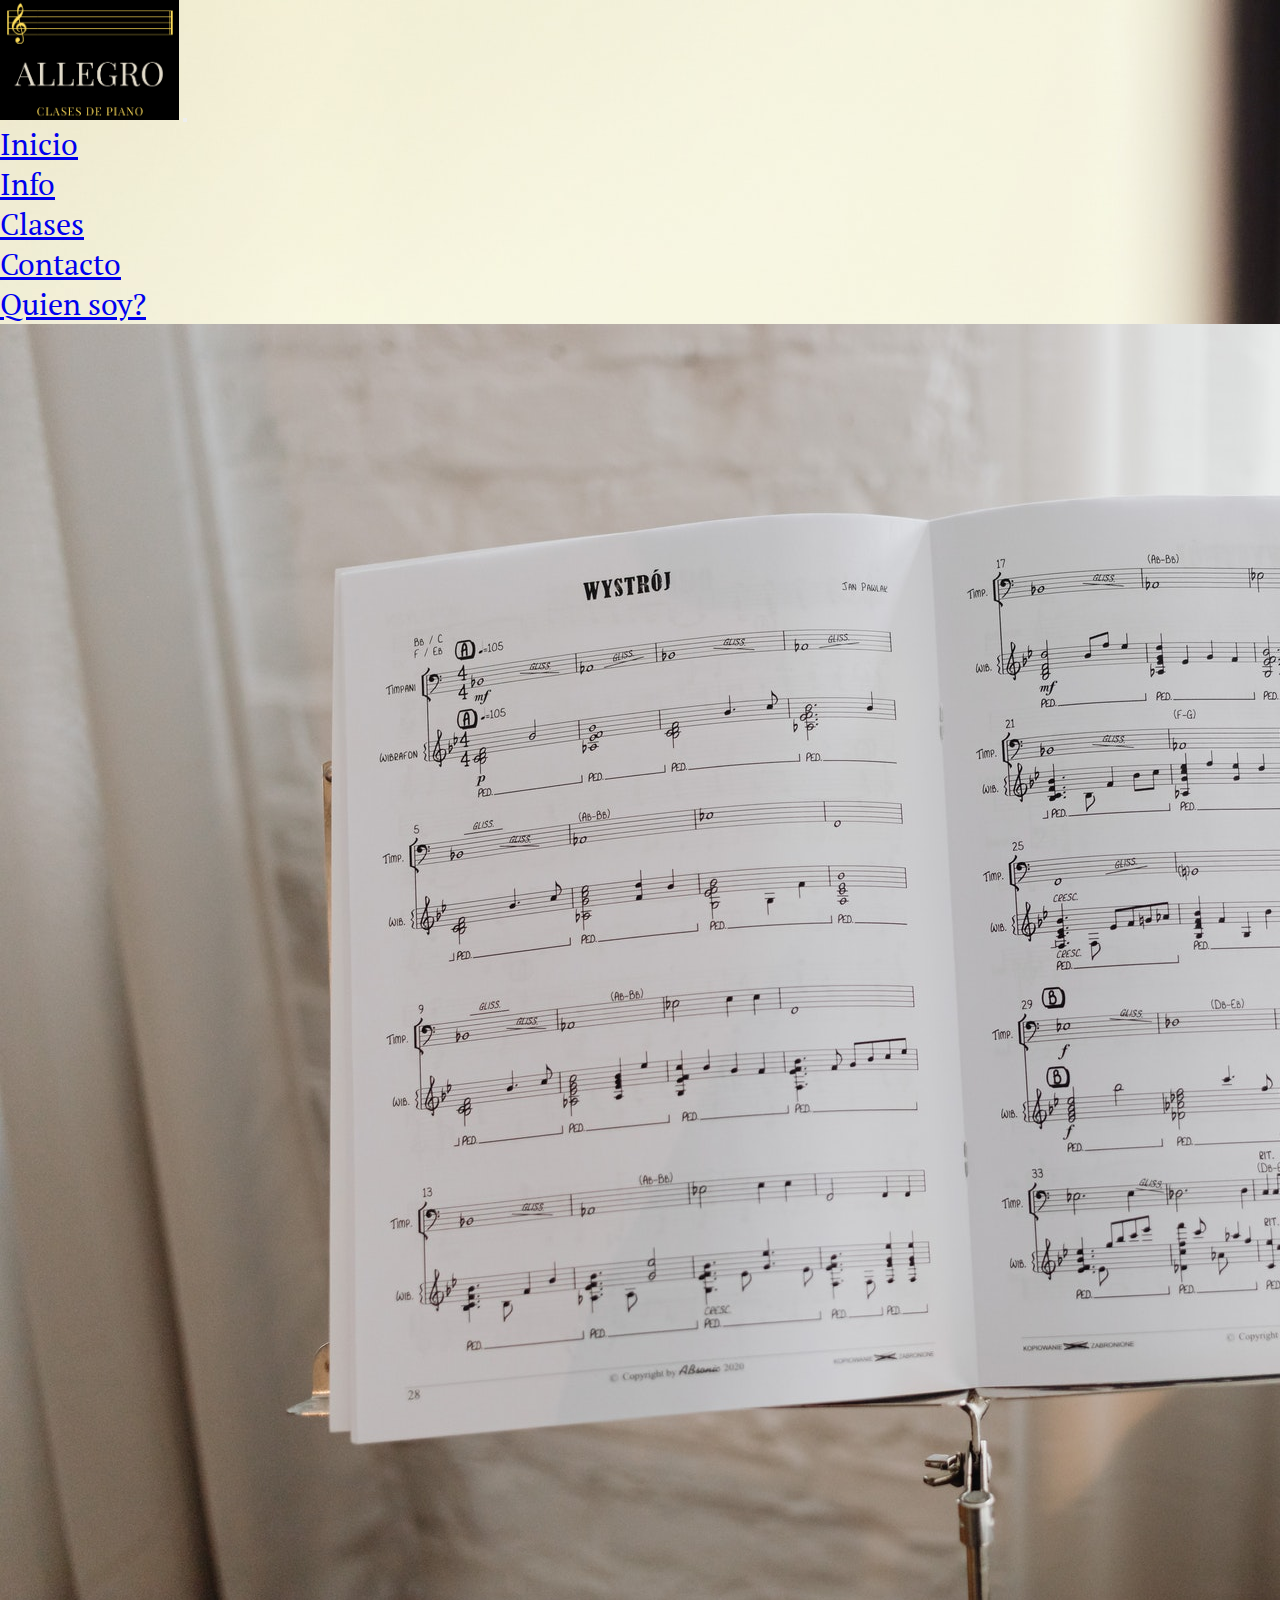
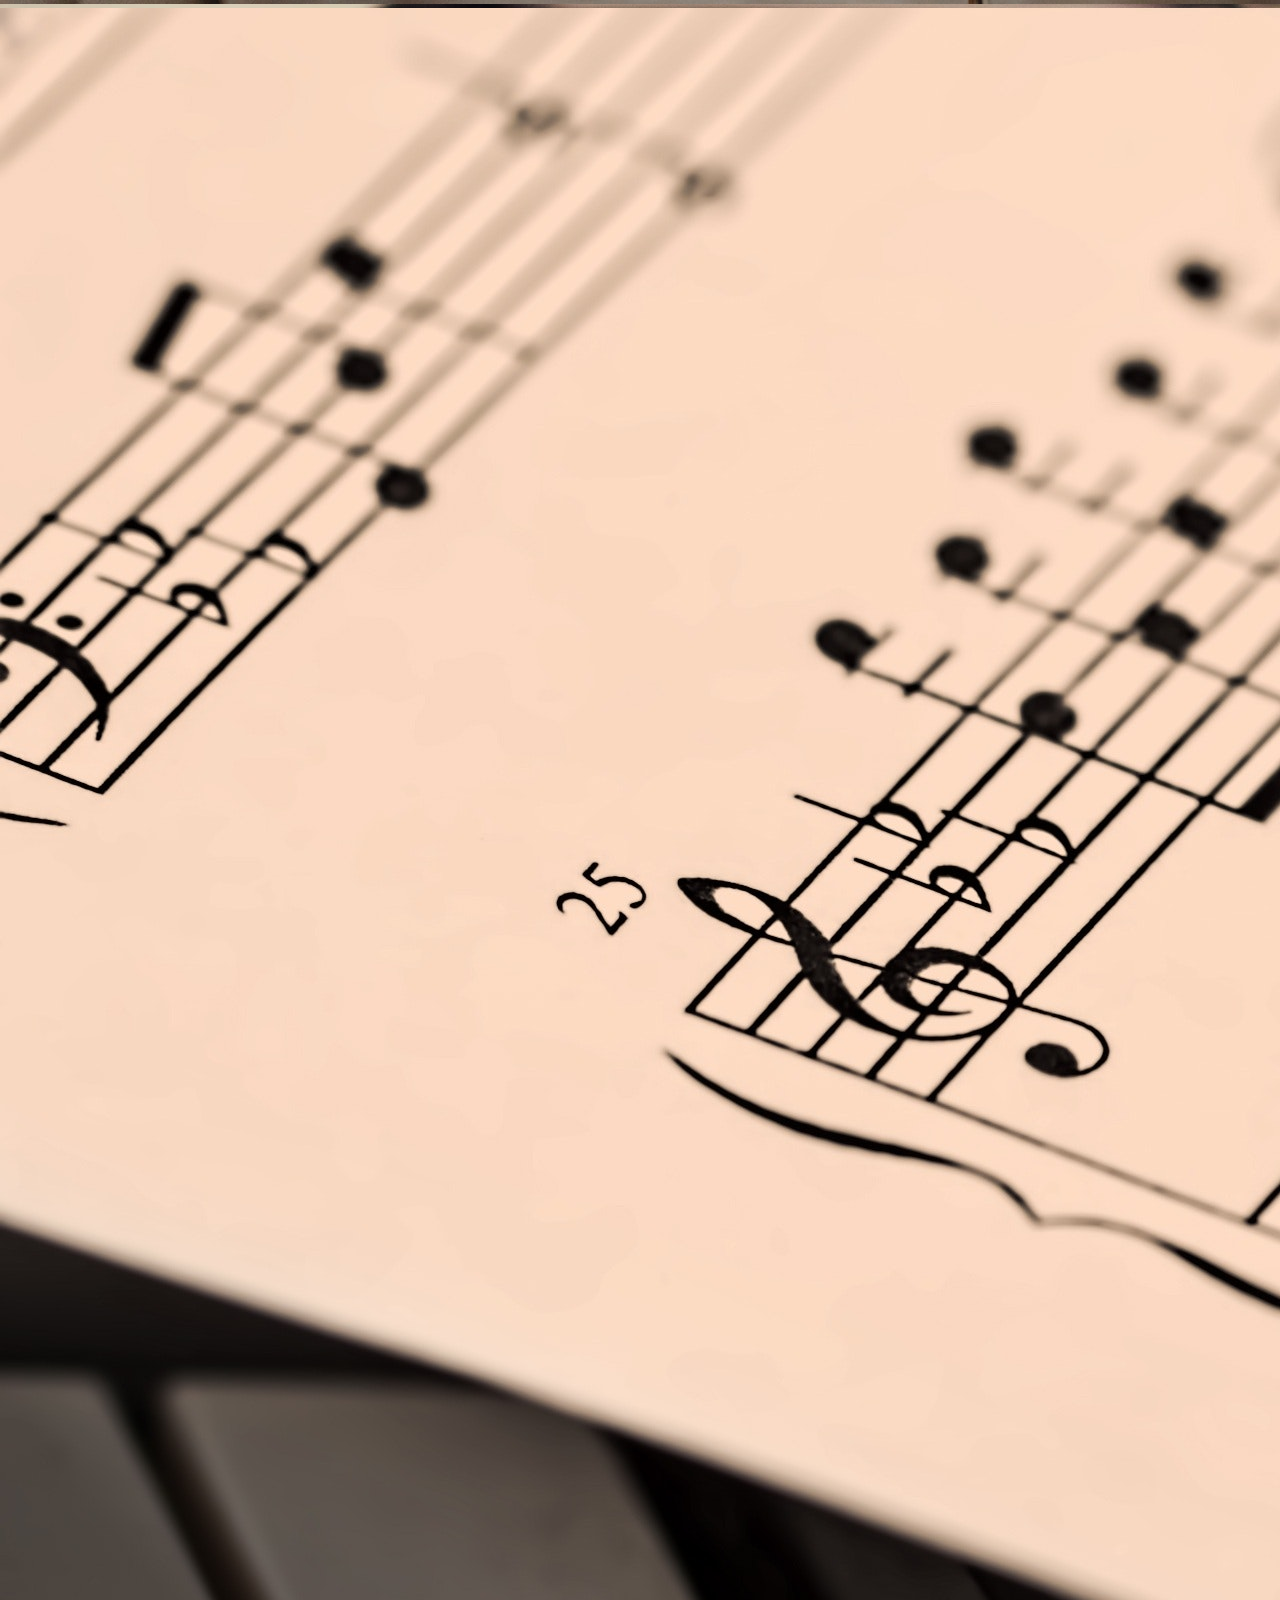
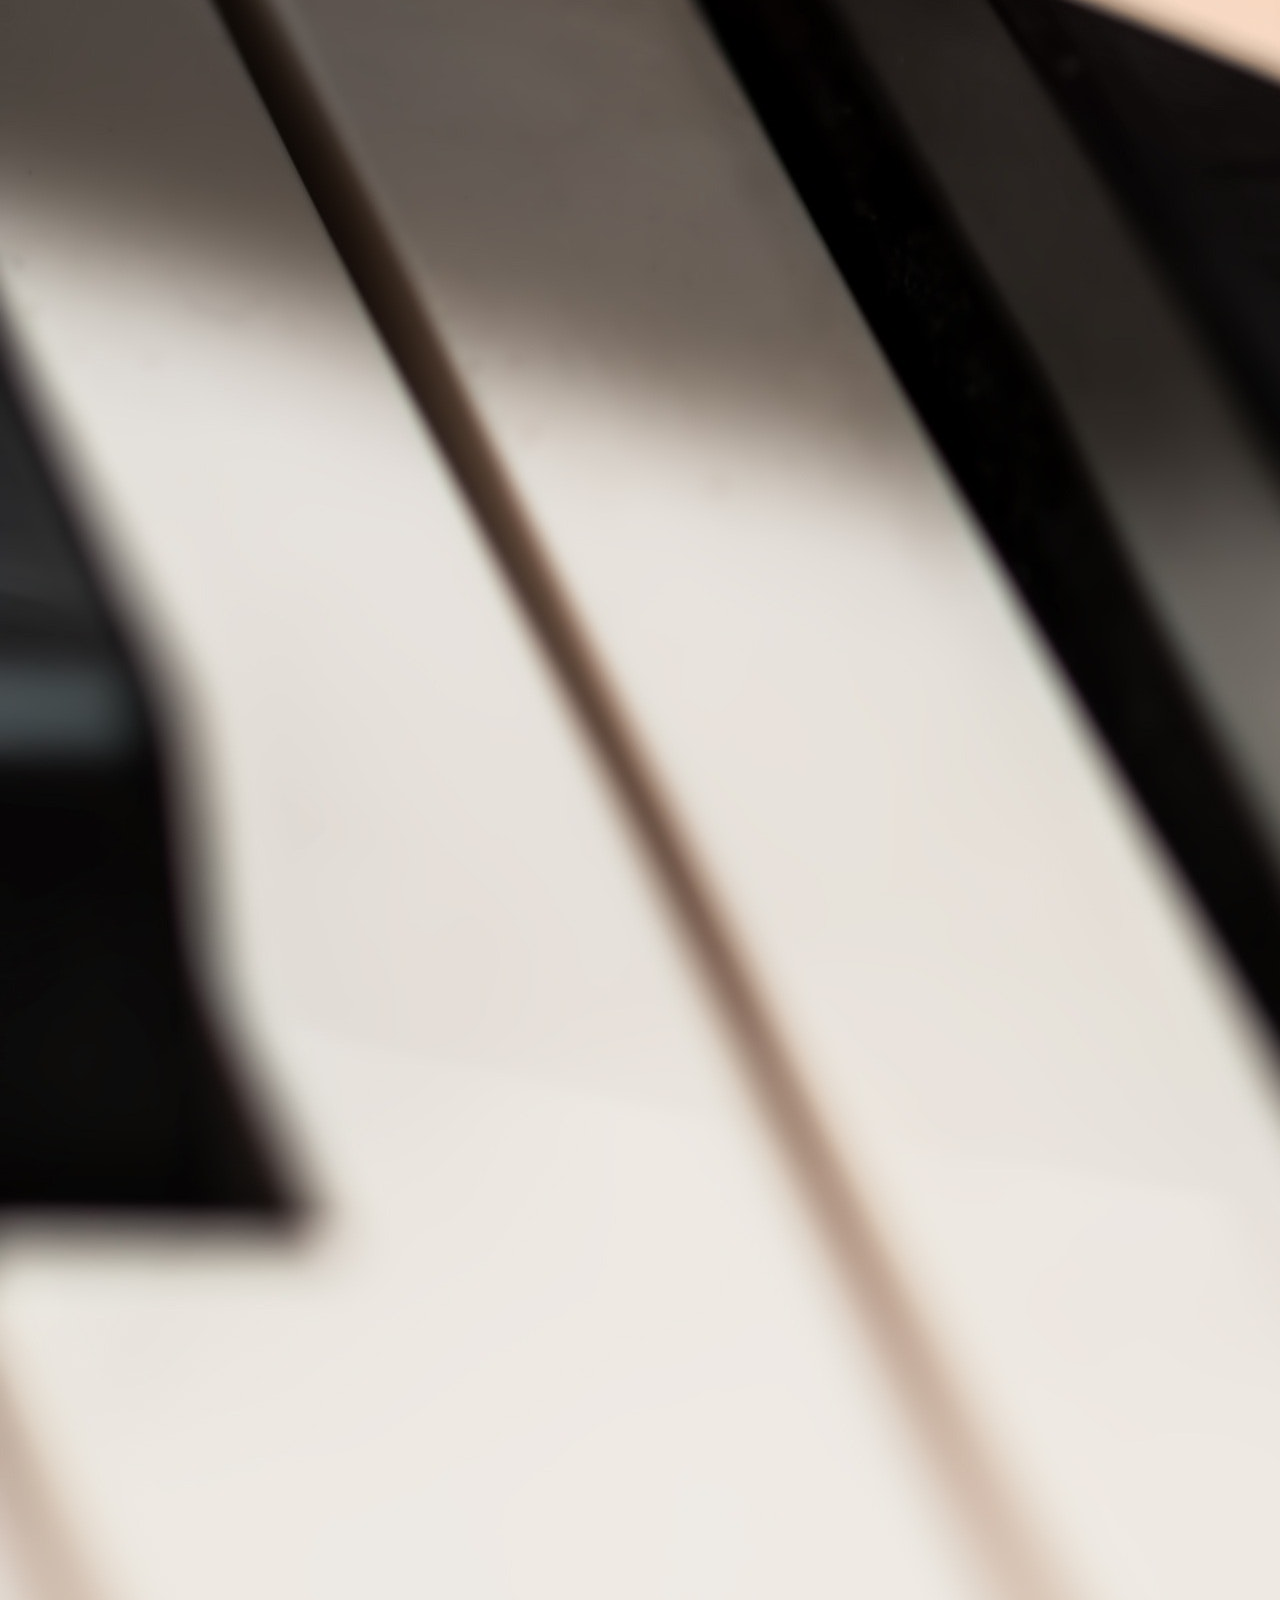
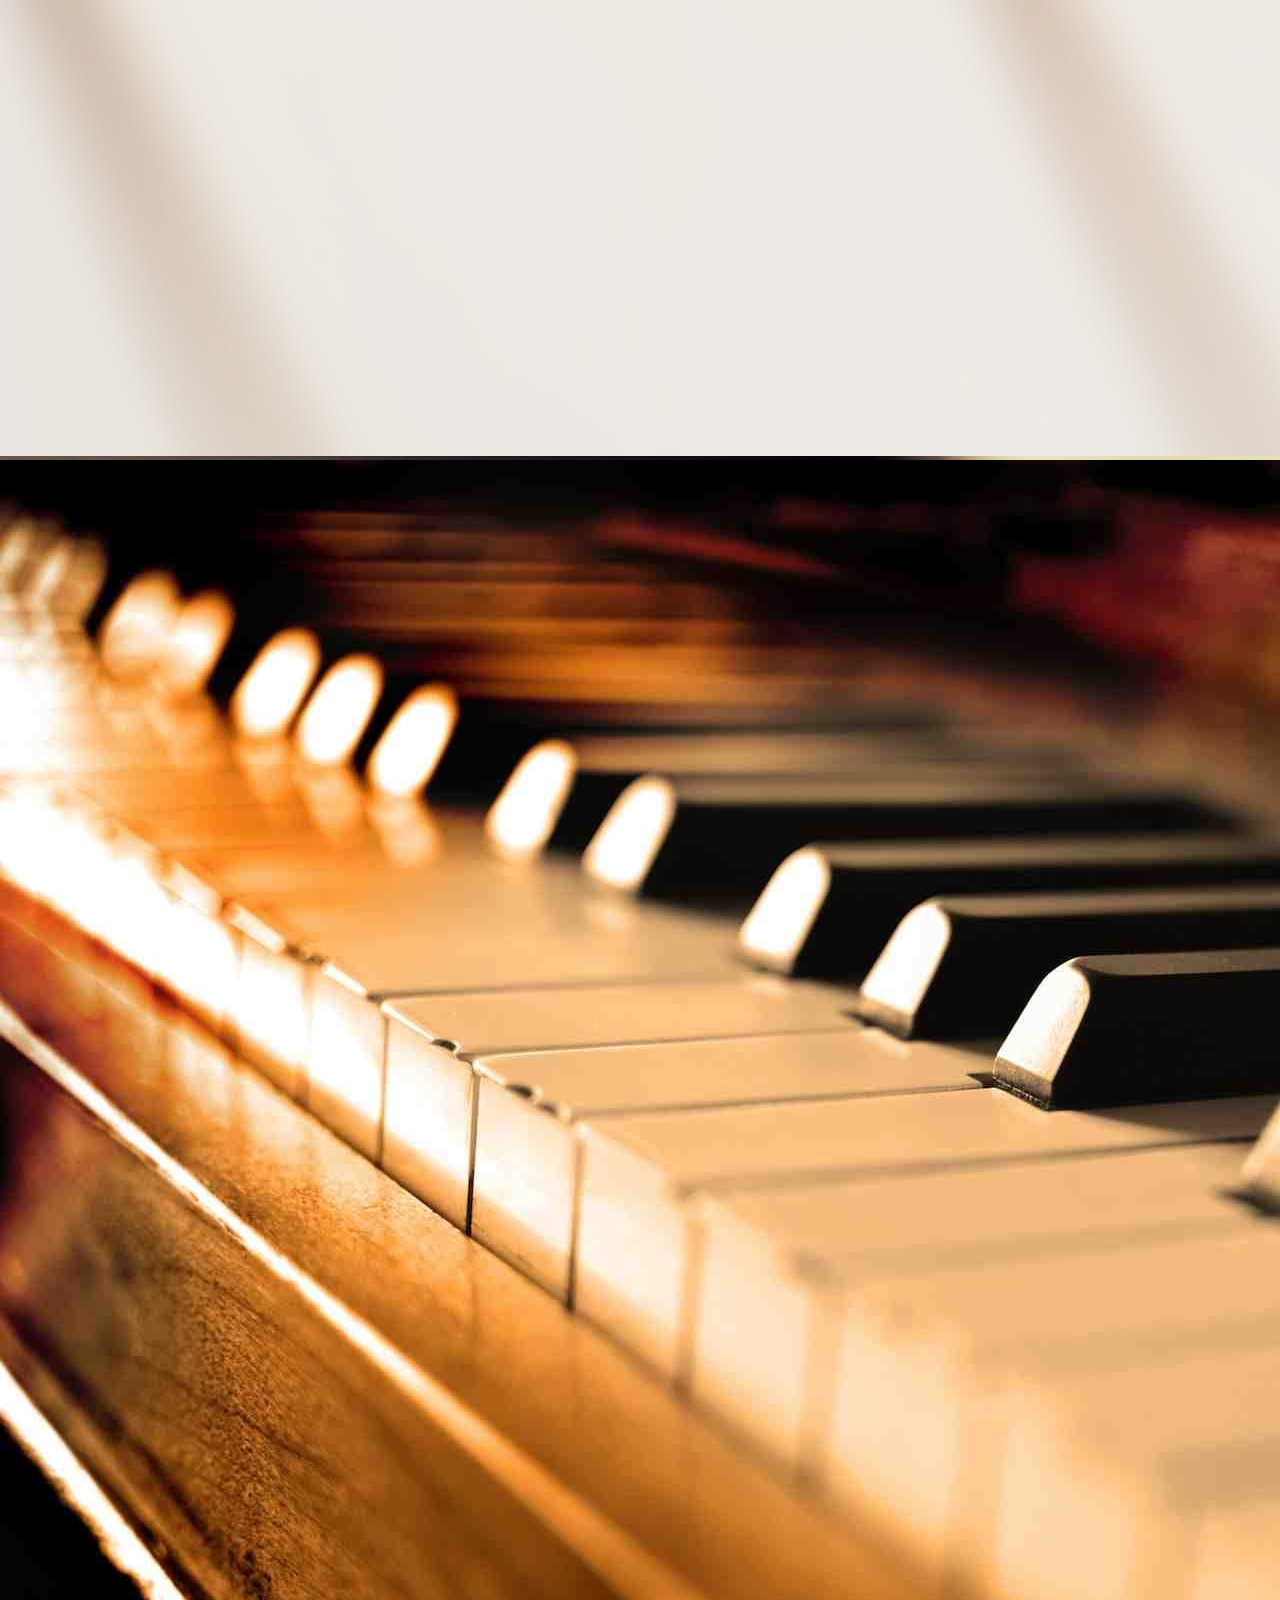
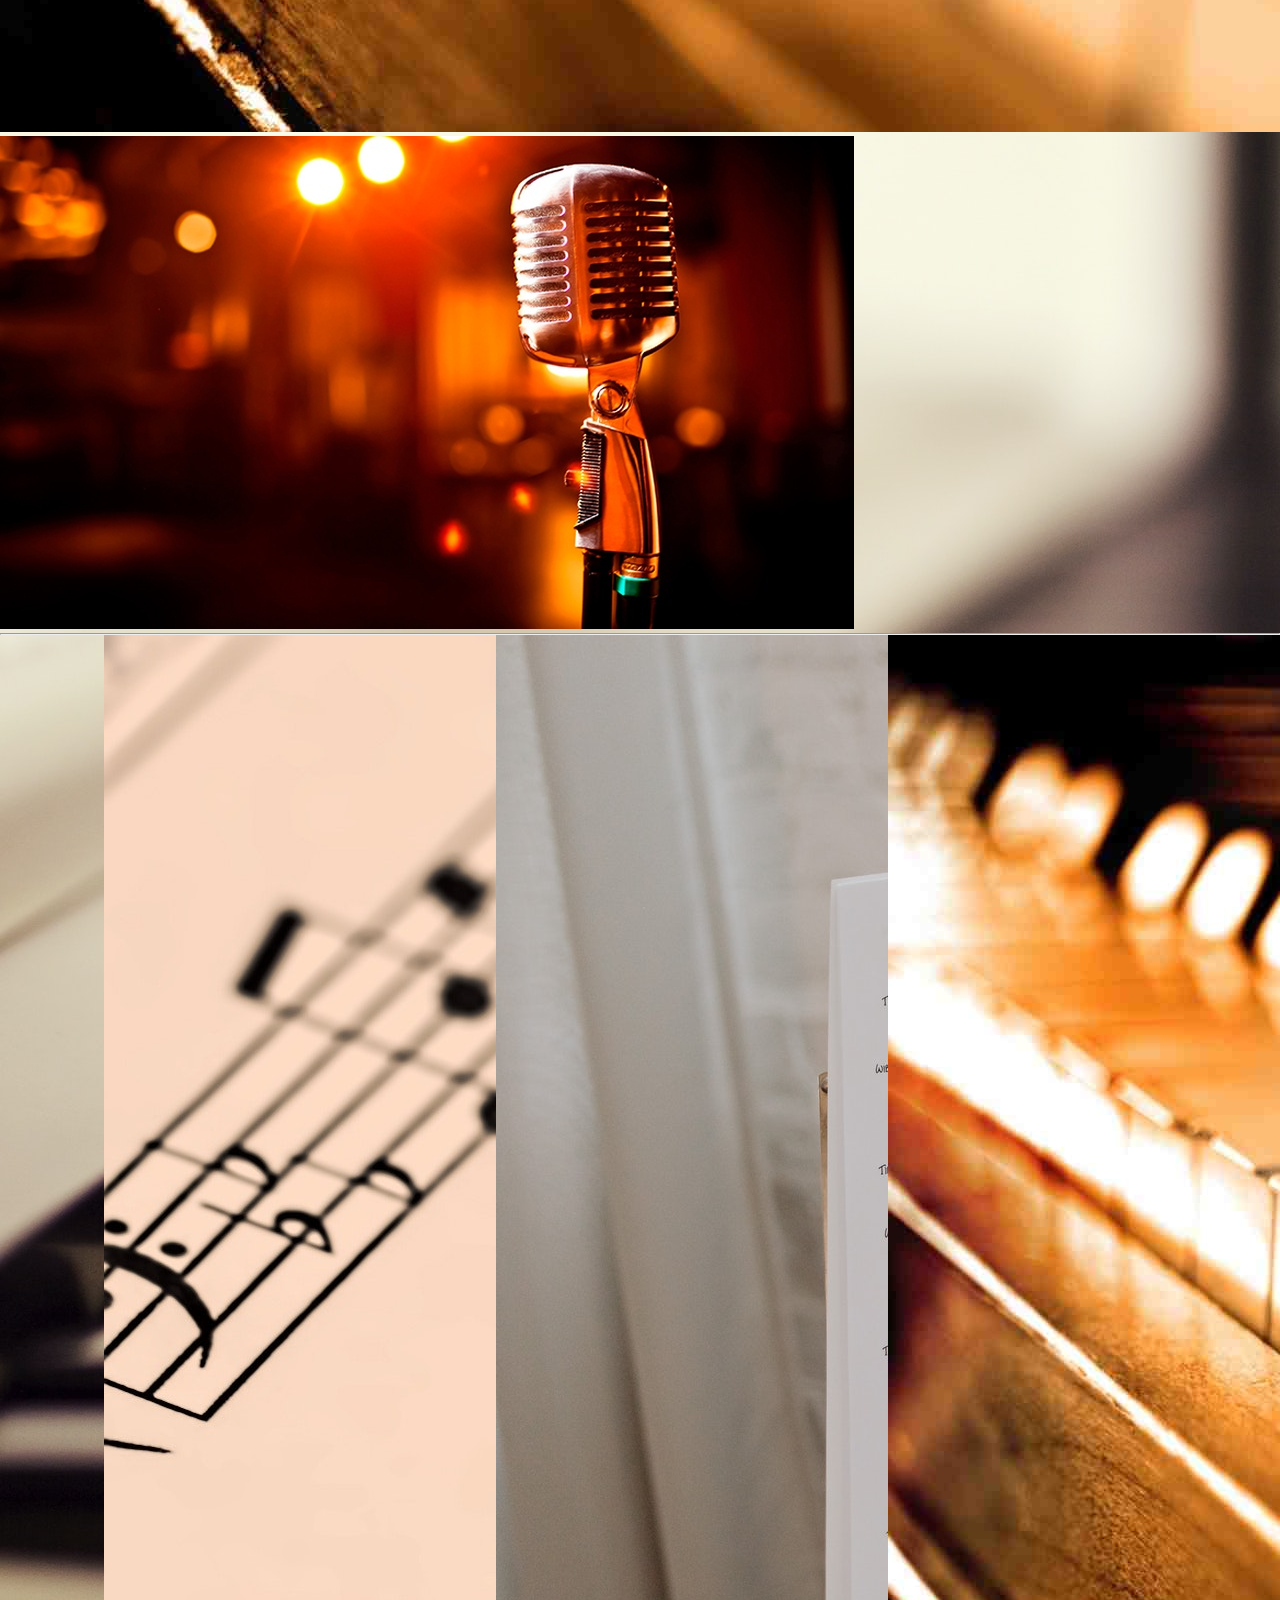
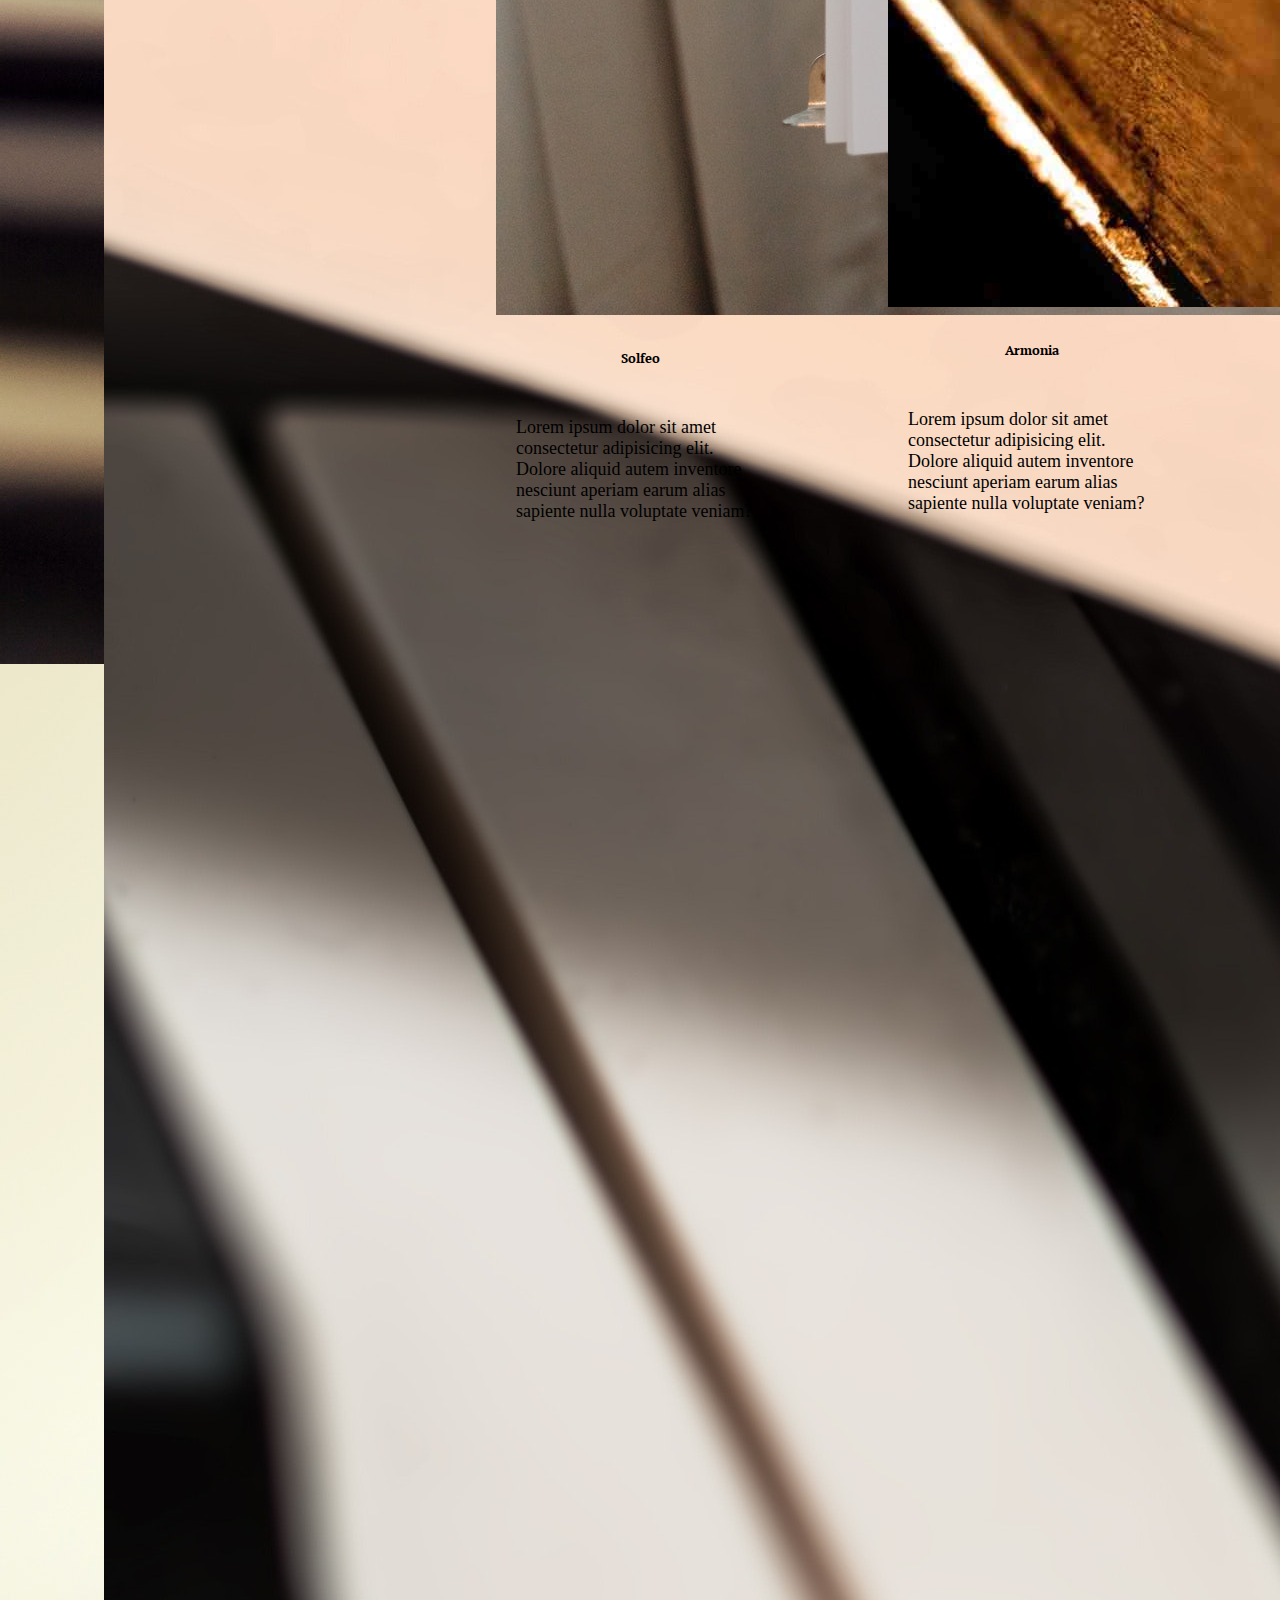
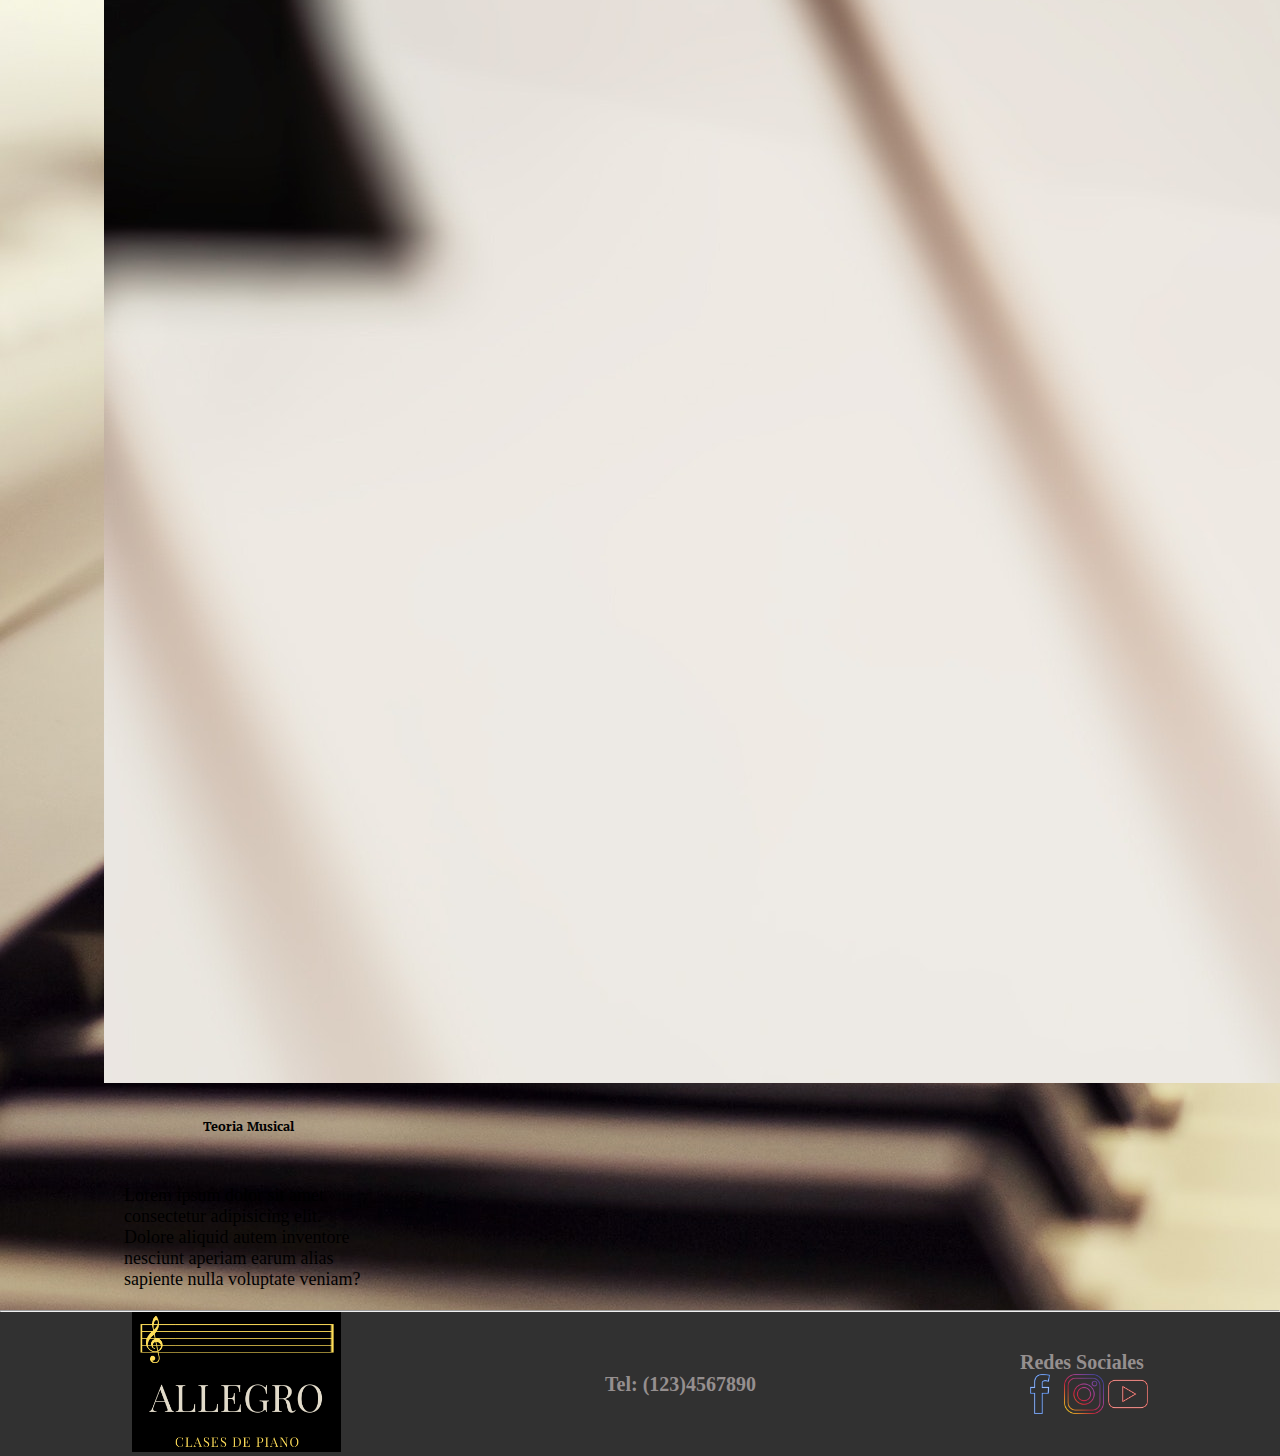
==== index.html @ 0a34e82d "2da entrega del proyecto" ====
<!DOCTYPE html>
<html lang="es">
<head>
    <meta charset="UTF-8">
    <meta http-equiv="X-UA-Compatible" content="IE=edge">
    <meta name="viewport" content="width=device-width, initial-scale=1.0">
    <title>ALLEGRO Clases de Piano</title>
    <link rel="shortcut icon" href="imagenes/piano.ico" type="image/x-icon">
    <link href="https://cdn.jsdelivr.net/npm/bootstrap@5.1.3/dist/css/bootstrap.min.css" rel="stylesheet" integrity="sha384-1BmE4kWBq78iYhFldvKuhfTAU6auU8tT94WrHftjDbrCEXSU1oBoqyl2QvZ6jIW3" crossorigin="anonymous">
    <link rel="stylesheet" href="css/style.css">
</head>
<body>
    <header>
        <nav class="navbar navbar-expand-lg navbar-dark bg-dark">
            <div class="container-fluid">
              <a class="navbar-brand" href="#"><img src="imagenes/allegro.png" height="120px" alt=""></a>
              <button class="navbar-toggler" type="button" data-bs-toggle="collapse" data-bs-target="#navbarSupportedContent" aria-controls="navbarSupportedContent" aria-expanded="false" aria-label="Toggle navigation">
                <span class="navbar-toggler-icon"></span>
              </button>
              <div class="collapse navbar-collapse" id="navbarSupportedContent">
                <ul class="navbar-nav me-auto mb-2 mb-lg-0">
                  <li class="nav-item">
                    <a class="nav-link" href="#">Inicio</a>
                  </li>
                  <li class="nav-item">
                    <a class="nav-link" href="paginas/info.html">Info</a>
                  </li>
                  <li class="nav-item">
                    <a class="nav-link" href="paginas/clases.html">Clases</a>
                  </li>
                  <li class="nav-item">
                    <a class="nav-link" href="paginas/contacto.html" >Contacto</a>
                  </li>
                  <li class="nav-item">
                    <a class="nav-link" href="paginas/quiensoy.html">Quien soy?</a>
                  </li>
                </ul>
              </div>
            </div>
          </nav>
    </header>
    <section>
        <div id="carouselExampleSlidesOnly" class="carousel slide" data-bs-ride="carousel">
            <div class="carousel-inner">
              <div class="carousel-item active">
                <img src="imagenes/solfeo (2).jpg" class="d-block w-100" title="solfeo" alt="solfeo">
              </div>
              <div class="carousel-item">
                <img src="imagenes/armonia.jpg" class="d-block w-100" title="armonia" alt="armonia">
              </div>
              <div class="carousel-item">
                <img src="imagenes/piano.jpg" class="d-block w-100" title="piano" alt="piano">
              </div>
              <div class="carousel-item">
                <img src="imagenes/canto.jpg" class="d-block w-100" title="canto" alt="canto">
              </div>
            </div>
          </div>
    </section>
    <hr>
    <section class="flex">
      <div class="card" style="width: 18rem;">
        <img src="imagenes/armonia.jpg" class="card-img-top" alt="...">
        <div class="card-body">
          <h5 class="card-title">Teoria Musical</h5>
          <p class="card-text">Lorem ipsum dolor sit amet consectetur adipisicing elit. Dolore aliquid autem inventore nesciunt aperiam earum alias sapiente nulla voluptate veniam?</p>
        </div>
      </div> 
      <div class="card" style="width: 18rem;">
        <img src="imagenes/solfeo (2).jpg" class="card-img-top" alt="...">
        <div class="card-body">
          <h5 class="card-title">Solfeo</h5>
          <p class="card-text">Lorem ipsum dolor sit amet consectetur adipisicing elit. Dolore aliquid autem inventore nesciunt aperiam earum alias sapiente nulla voluptate veniam?</p>
        </div>
      </div>
      <div class="card" style="width: 18rem;">
        <img src="imagenes/piano.jpg" class="card-img-top" alt="...">
        <div class="card-body">
          <h5 class="card-title">Armonia</h5>
          <p class="card-text">Lorem ipsum dolor sit amet consectetur adipisicing elit. Dolore aliquid autem inventore nesciunt aperiam earum alias sapiente nulla voluptate veniam?</p>
        </div>
      </div>
    </section>
    <hr>
    <footer>
      <div class="pie">
        <div class="logopie">
          <img src="imagenes/allegro.png" height="140px" alt="">
        </div>
        <div class="tel">
          <h2>Tel: (123)4567890</h2>
        </div>
        <div class="redes">
          <h2>Redes Sociales</h2>
          <a href="https://www.facebook.com/" target="_blank"><img src="imagenes/facebook.png" height="40px" alt=""></a>
          <a href="https://www.instagram.com/" target="_blank"><img src="imagenes/instagram.png" height="40px" alt=""></a>
          <a href="https://www.youtube.com/" target="_blank"><img src="imagenes/youtube.png" height="40px" alt=""></a>
        </div>
      </div>
      </footer>
     <script src="https://cdn.jsdelivr.net/npm/bootstrap@5.1.3/dist/js/bootstrap.bundle.min.js" integrity="sha384-ka7Sk0Gln4gmtz2MlQnikT1wXgYsOg+OMhuP+IlRH9sENBO0LRn5q+8nbTov4+1p" crossorigin="anonymous"></script>
  </body>
</html>
---- css/style.css ----
@import url('https://fonts.googleapis.com/css2?family=PT+Serif&display=swap');
*{
    margin: 0;
    padding: 0;
    box-sizing: border-box;
}
body{
    background-color: antiquewhite;
    background-image: url(../imagenes/fondo.jpg);
}
.nav-link{
    font-family:'PT Serif', serif;
    font-size: 30px;
    
} 
.carousel-item{
    height: 100%;
    transition: all 1s;
}

.navbar-collapse{
    flex-grow: 0;
    padding-right: 35px;

}
.flex{
    display: flex;
    justify-content: space-evenly;
    
}
h1{
    font-family: 'PT Serif', serif;
    padding: 30px 30px;
    text-align: center;
    text-decoration: underline;
}
p{
    padding: 20px 20px;
    font-size: large;
    
}
.clases{
    padding: 50px;
}
.card-title{
    font-family:'PT Serif', serif ;
    padding: 30px;
    display: flex;
    justify-content: center;
}
.card-group{
    padding: 50px;
}
form{
    border: 1px solid rgb(44, 43, 43);
    width: 450px;
    margin: auto;
    background-color: rgba(0, 0, 0, 0.4);
    padding: 10px 20px;
    box-sizing: border-box;
    border-radius: 8px;
    margin-bottom: 40px;

}
input{
    width: 100%;
    margin-bottom: 20px;
    padding: 7px;
    box-sizing: border-box;
    font-size: 18px;
}
textarea{
    margin-bottom: 20px;
    box-sizing: border-box;
    min-height: 100px;
    max-height: 200px;
}
#boton{
    background-color: rgb(32, 32, 32);
    color: gray;
    padding: 15px;
    font-size: 25px;
    font-family: 'PT Serif', serif ;
}
footer{
    background-color: rgb(49, 49, 49);
}
h2{
    color: rgb(149, 143, 143);
    font-size: 20px;
}
.pie{
    display: flex;
    flex-direction: row;
    justify-content: center;
    justify-content: space-around;
    align-items: center;

}
.tel{
   
.logopie{
    
.redes{


}
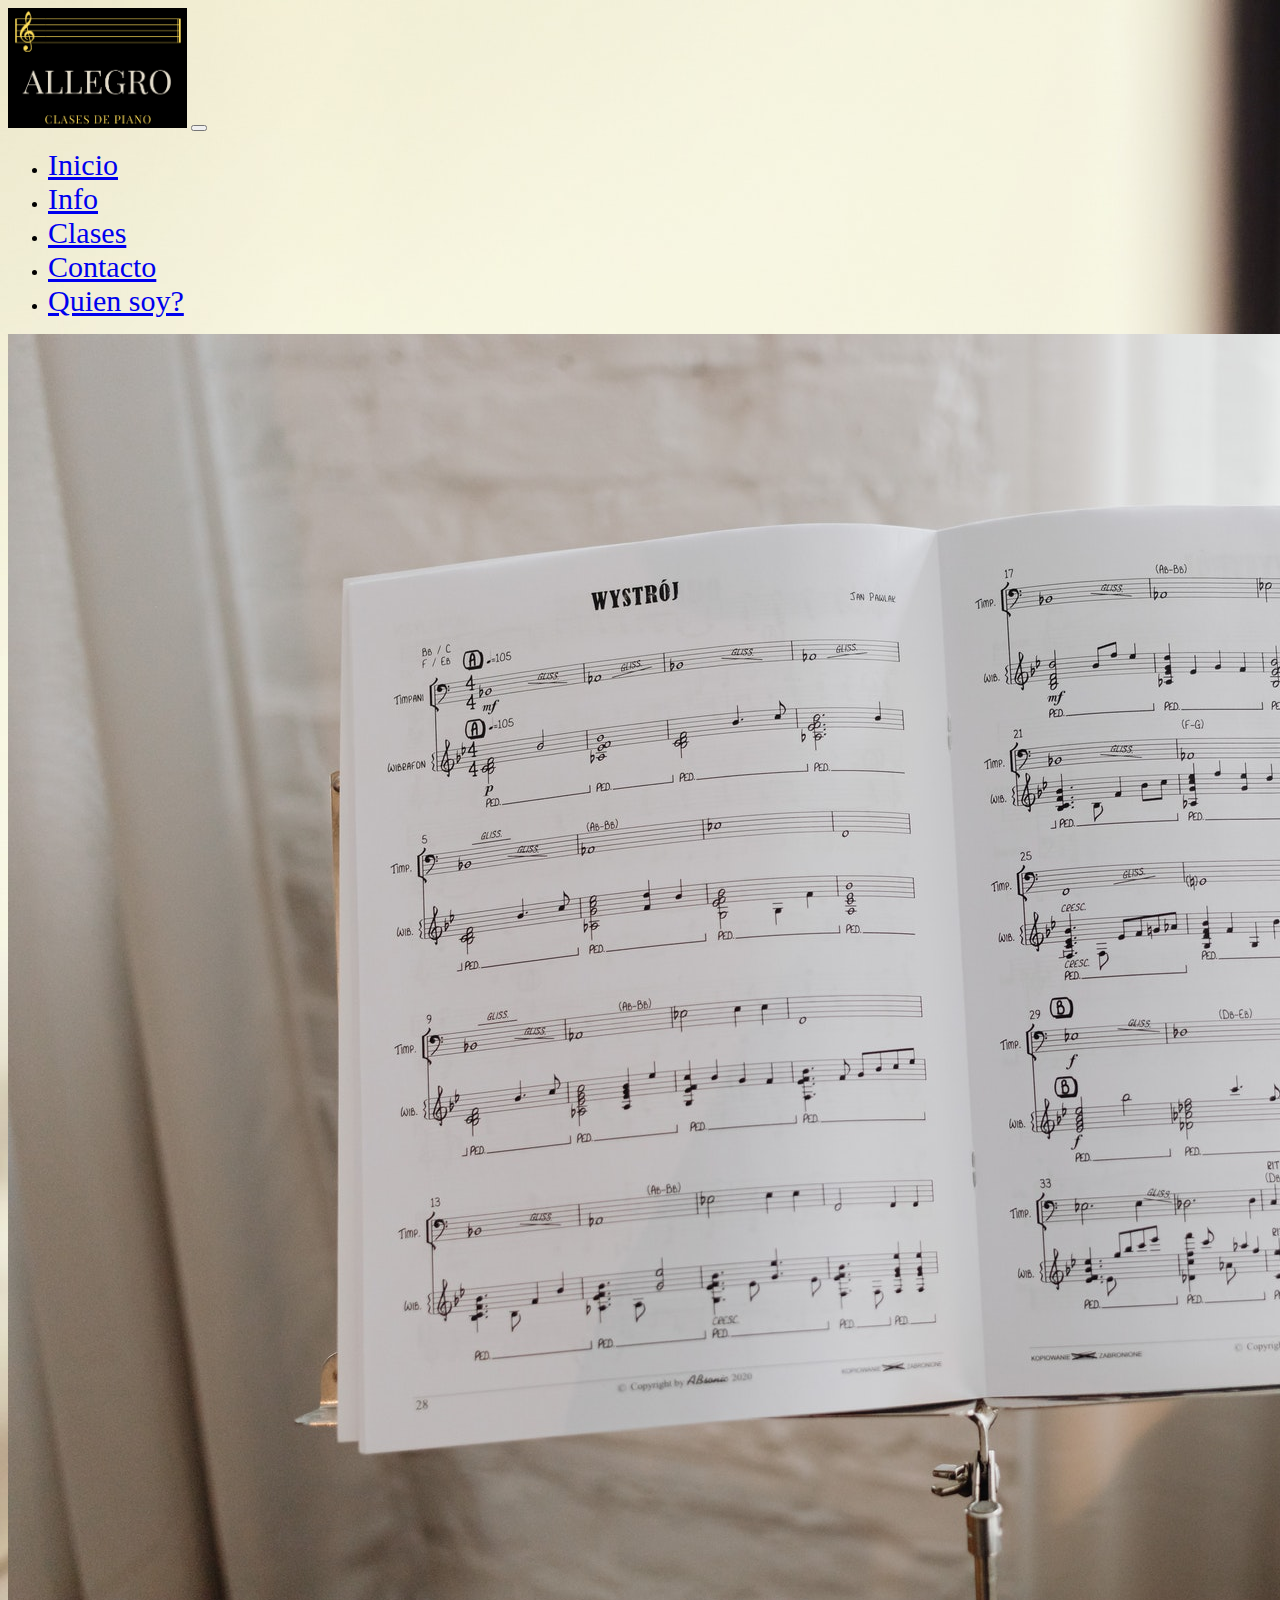
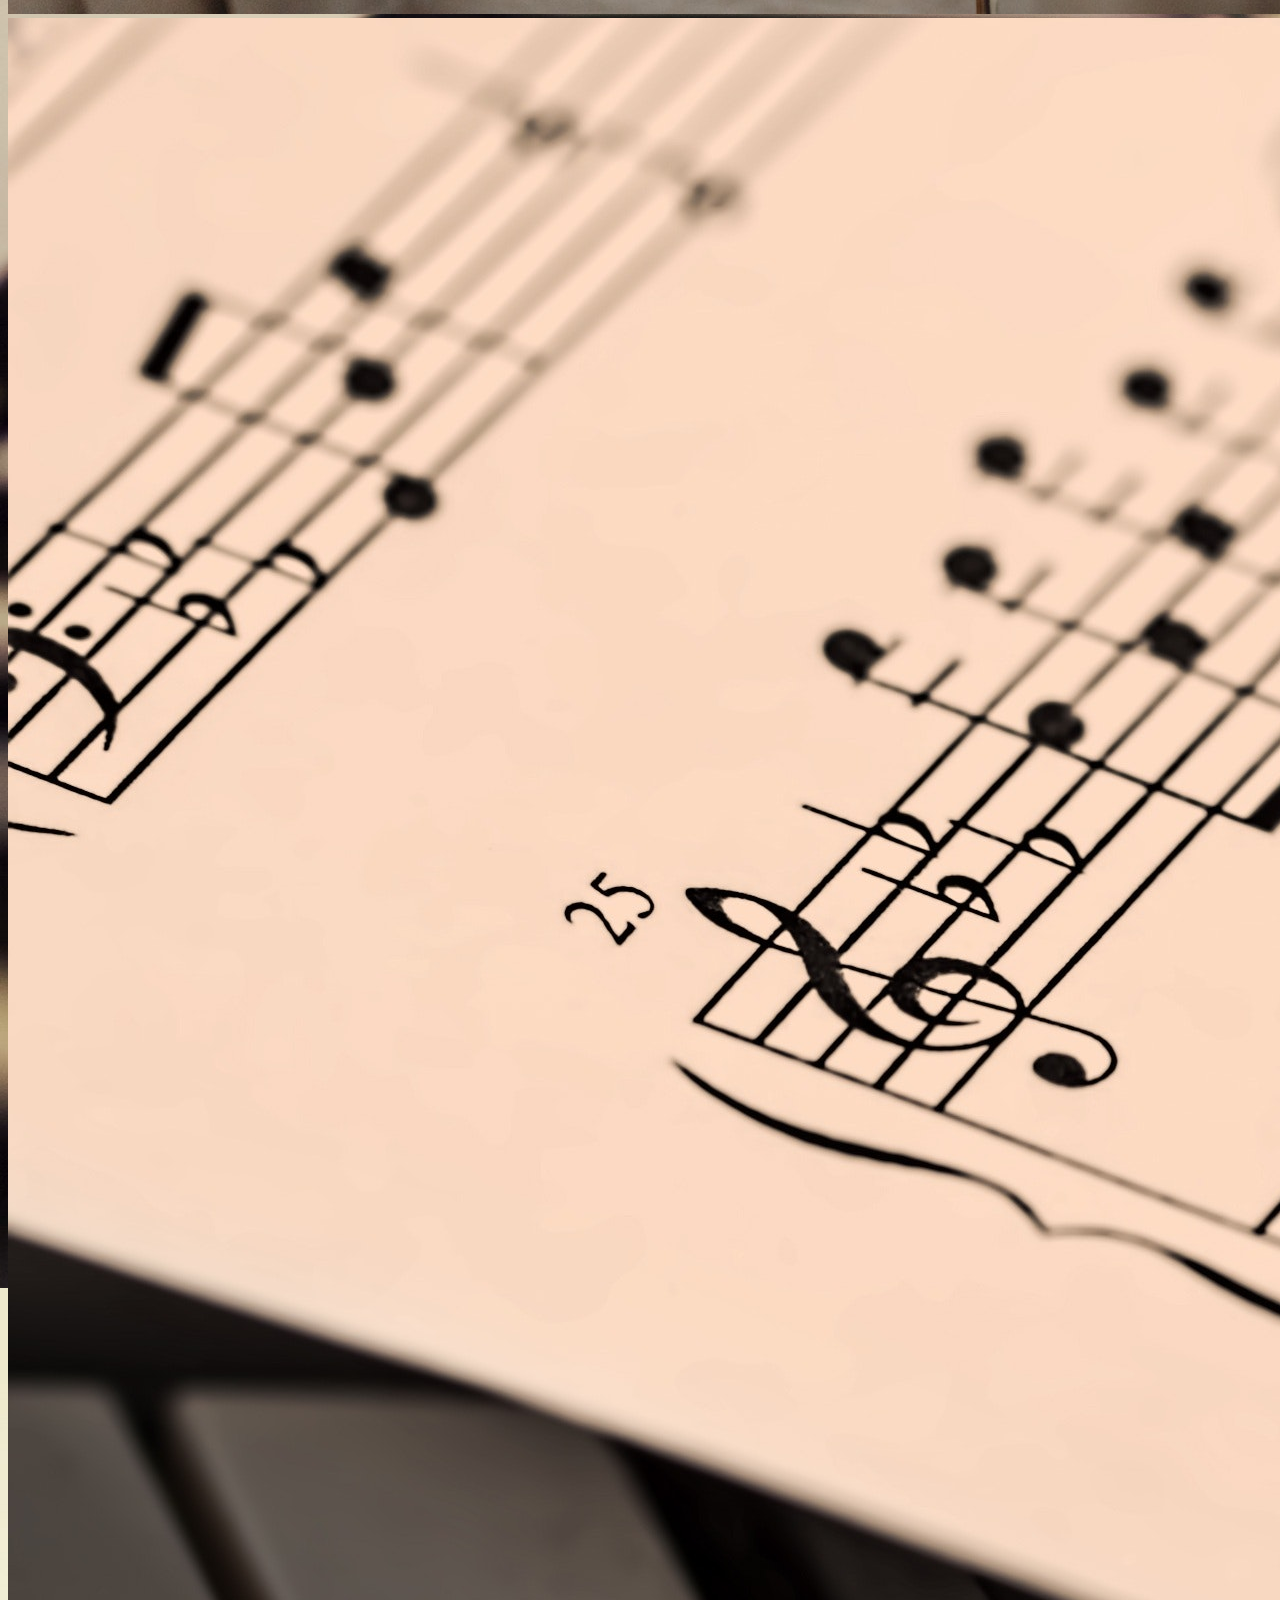
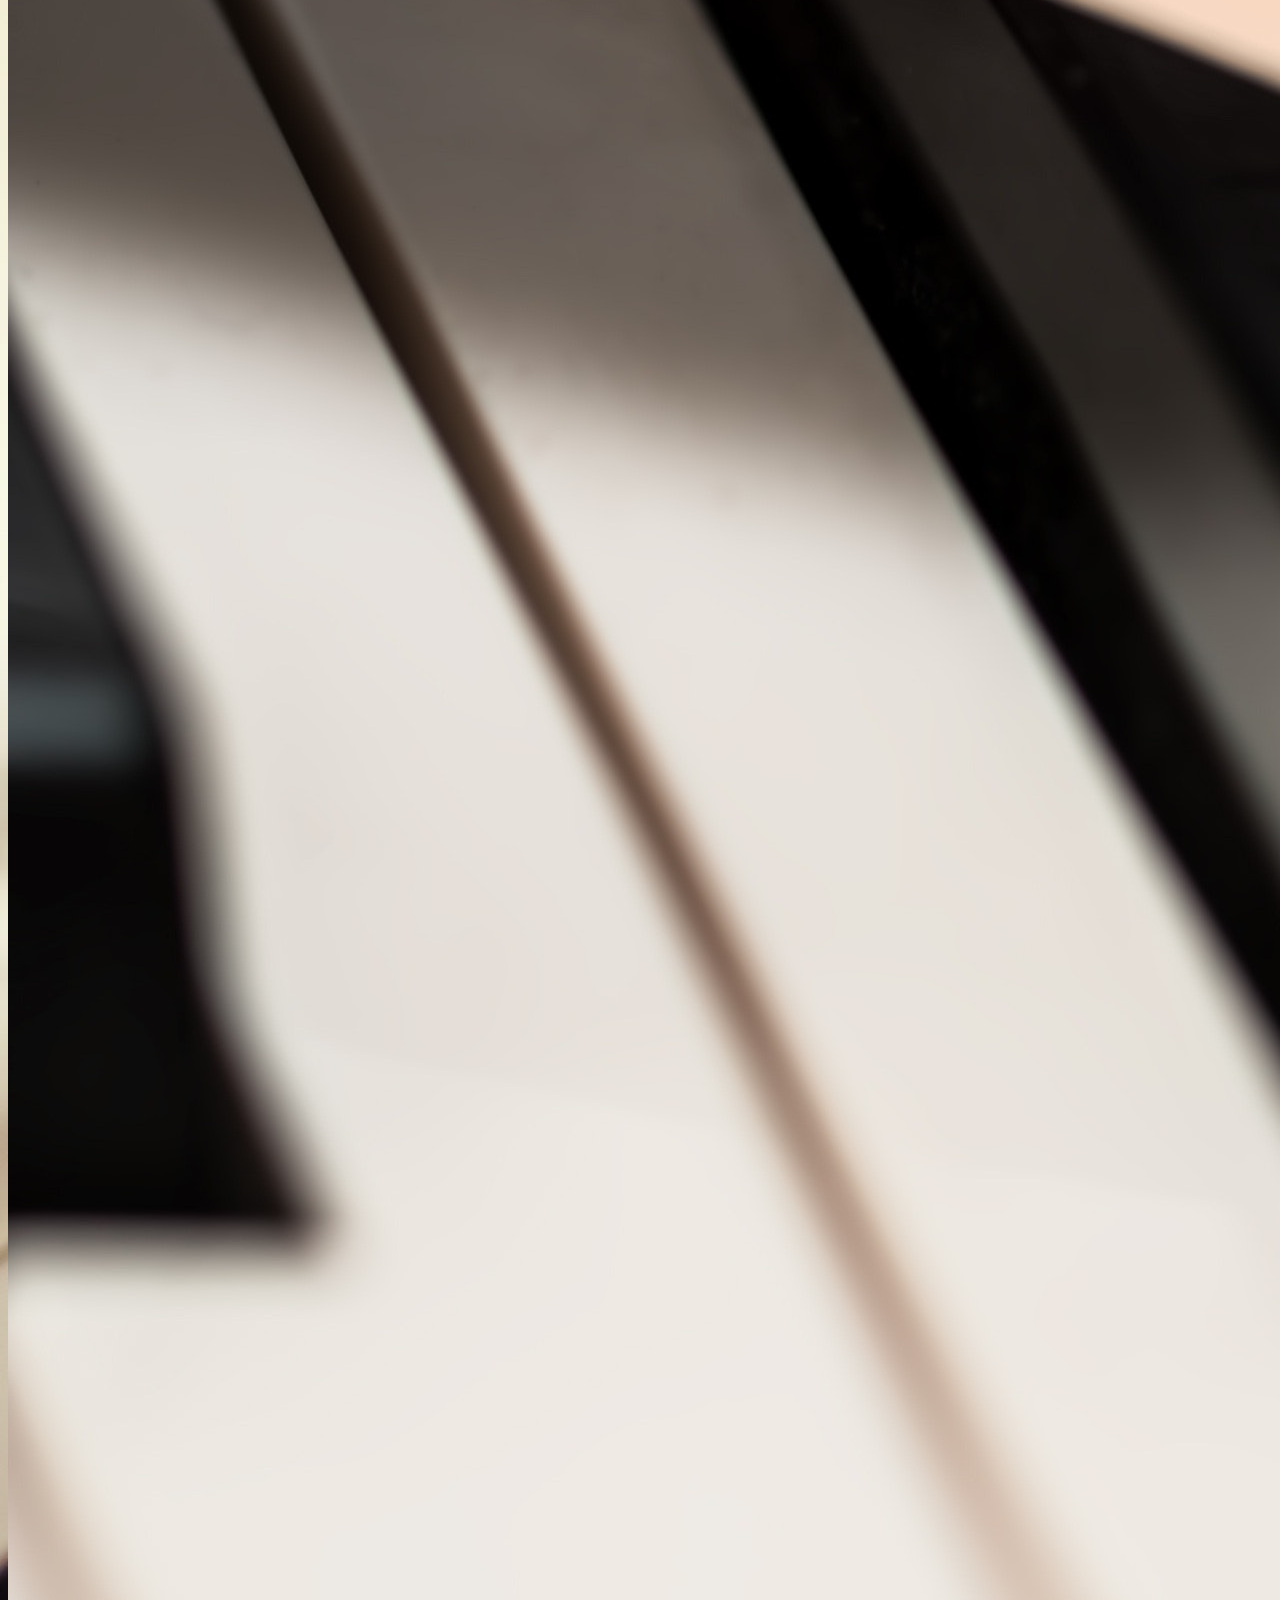
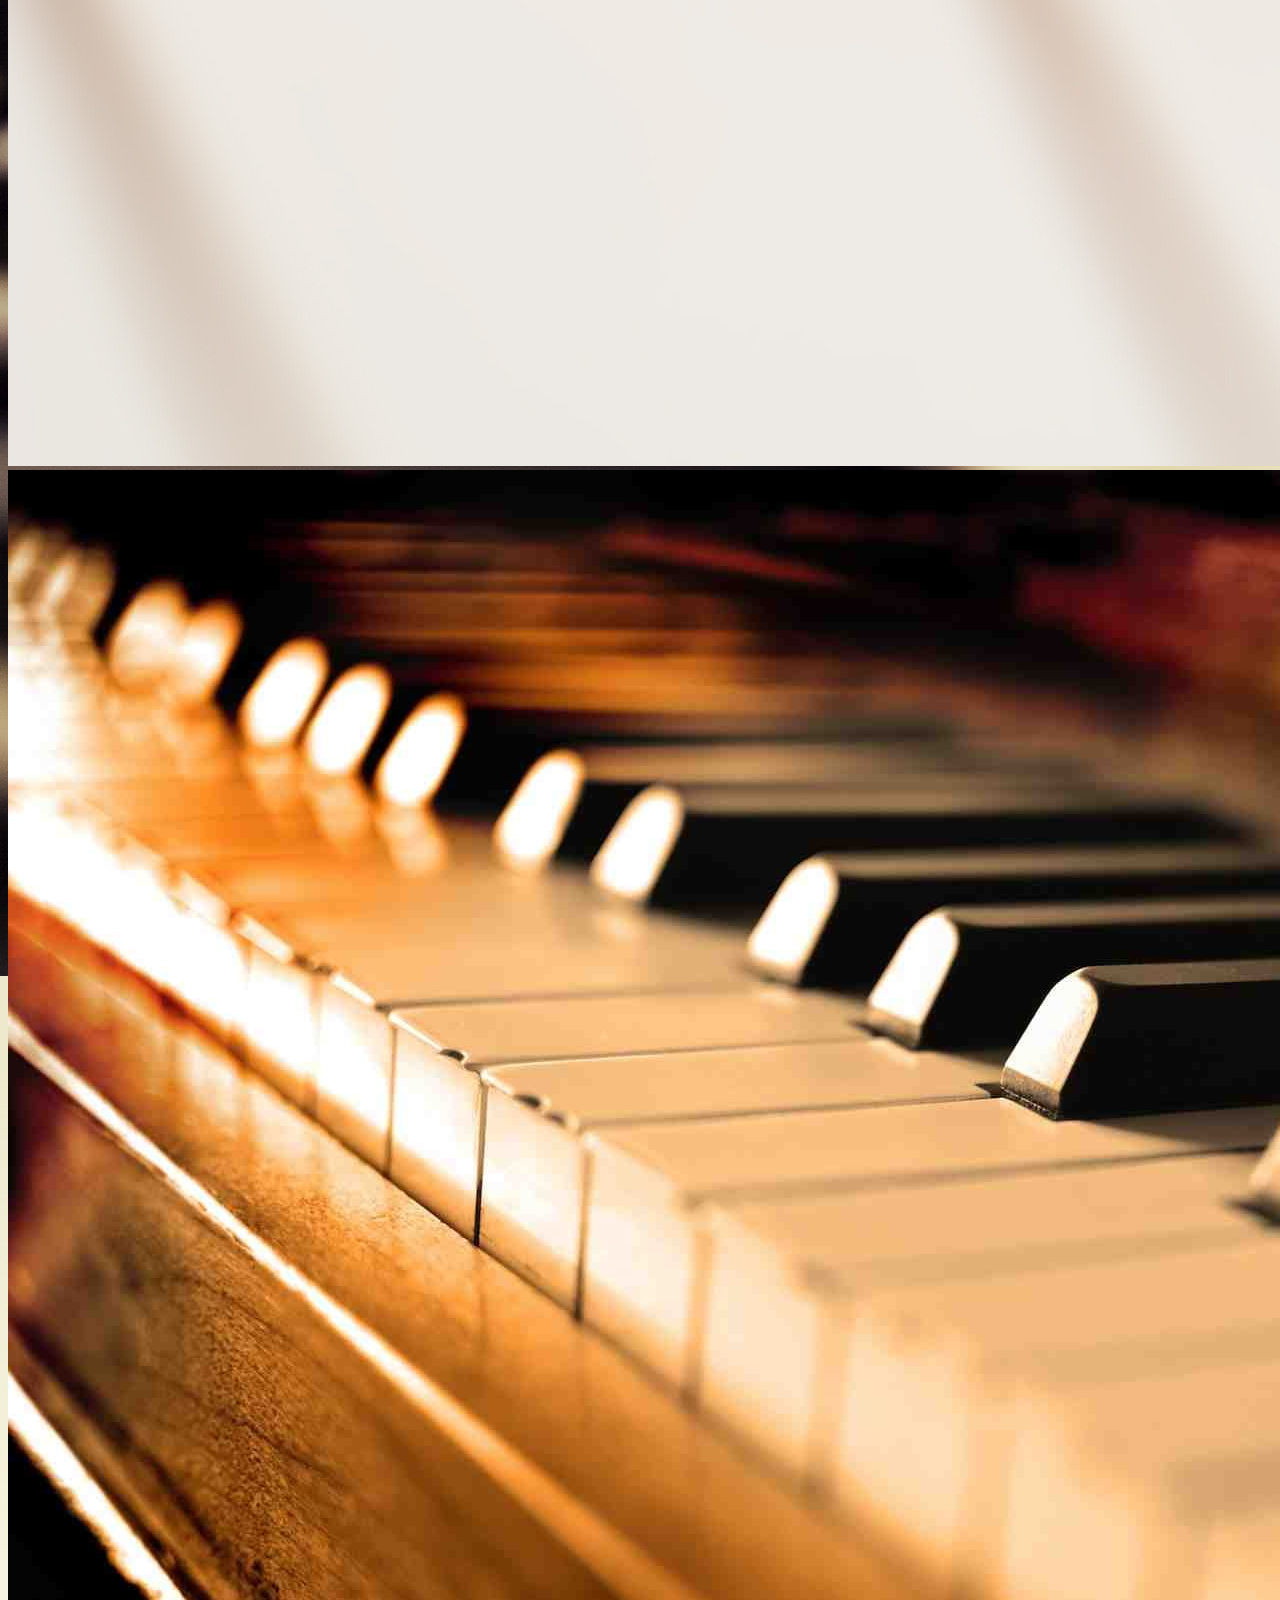
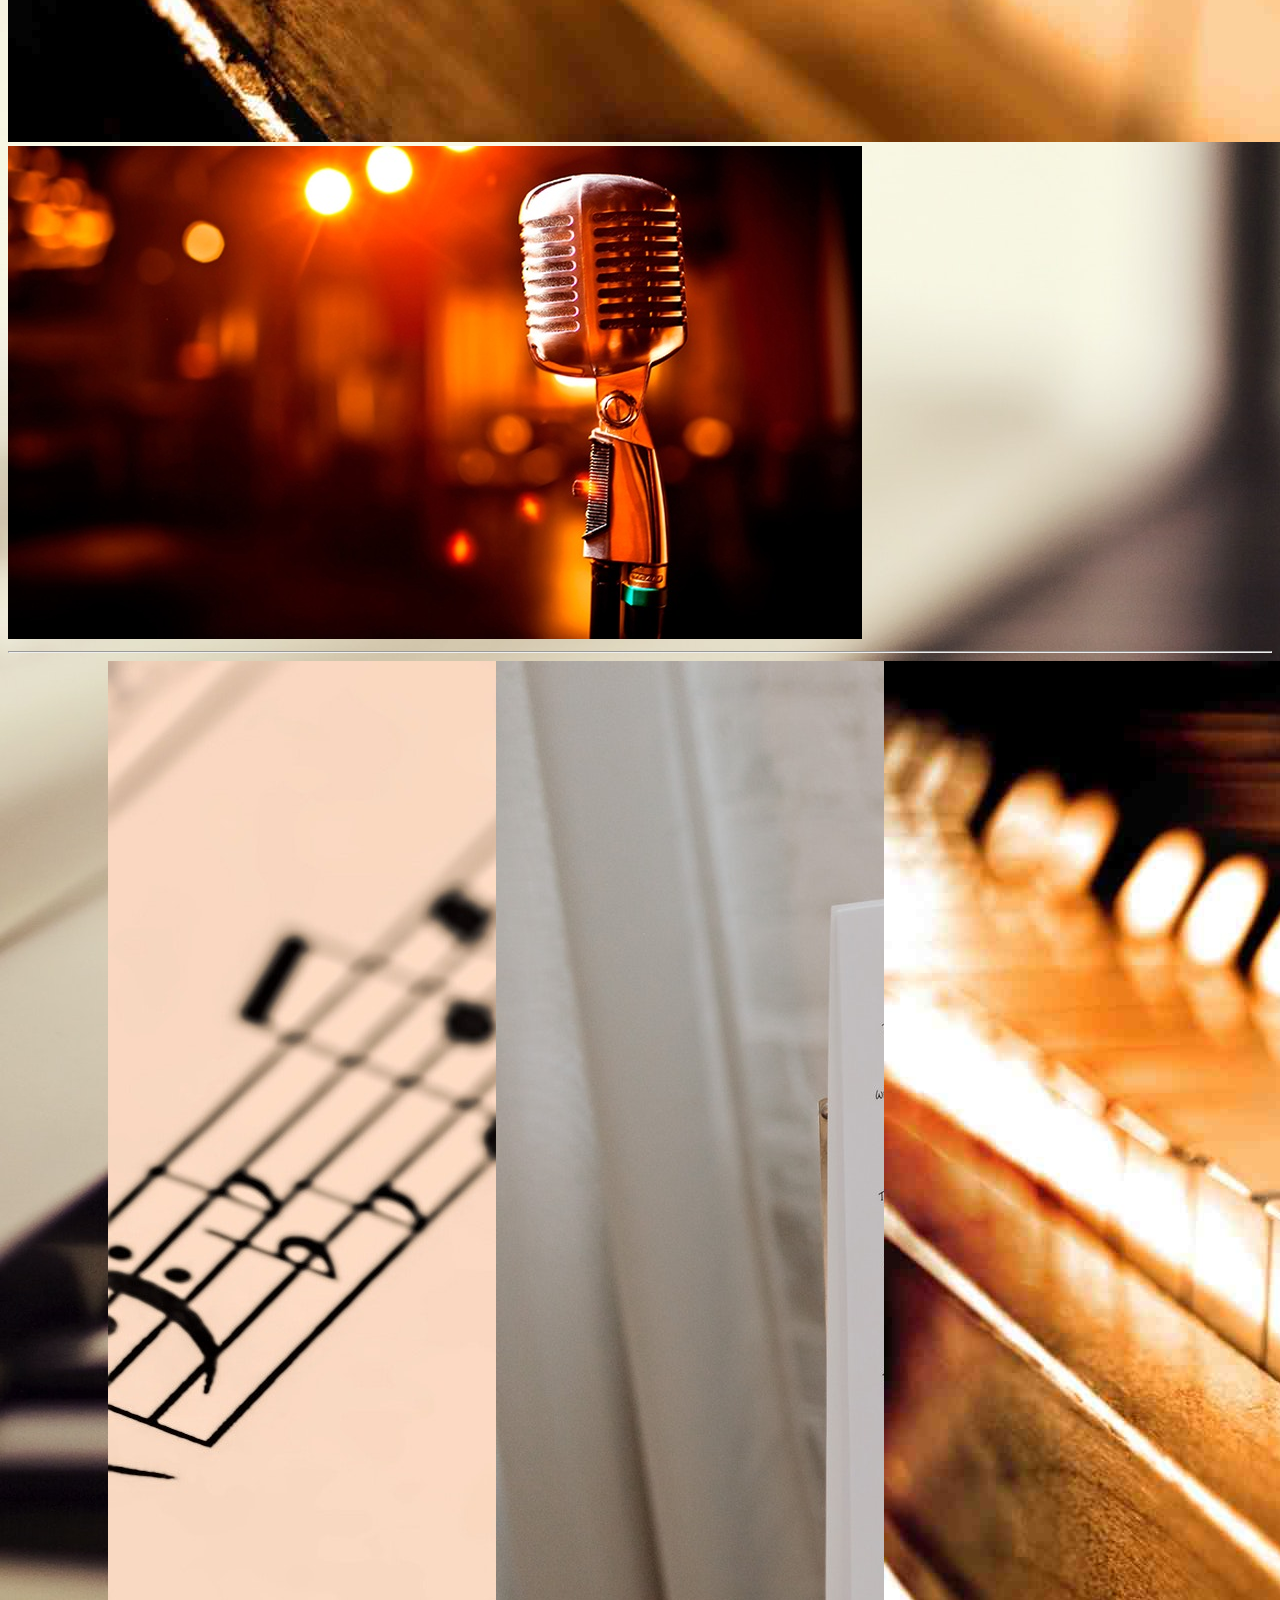
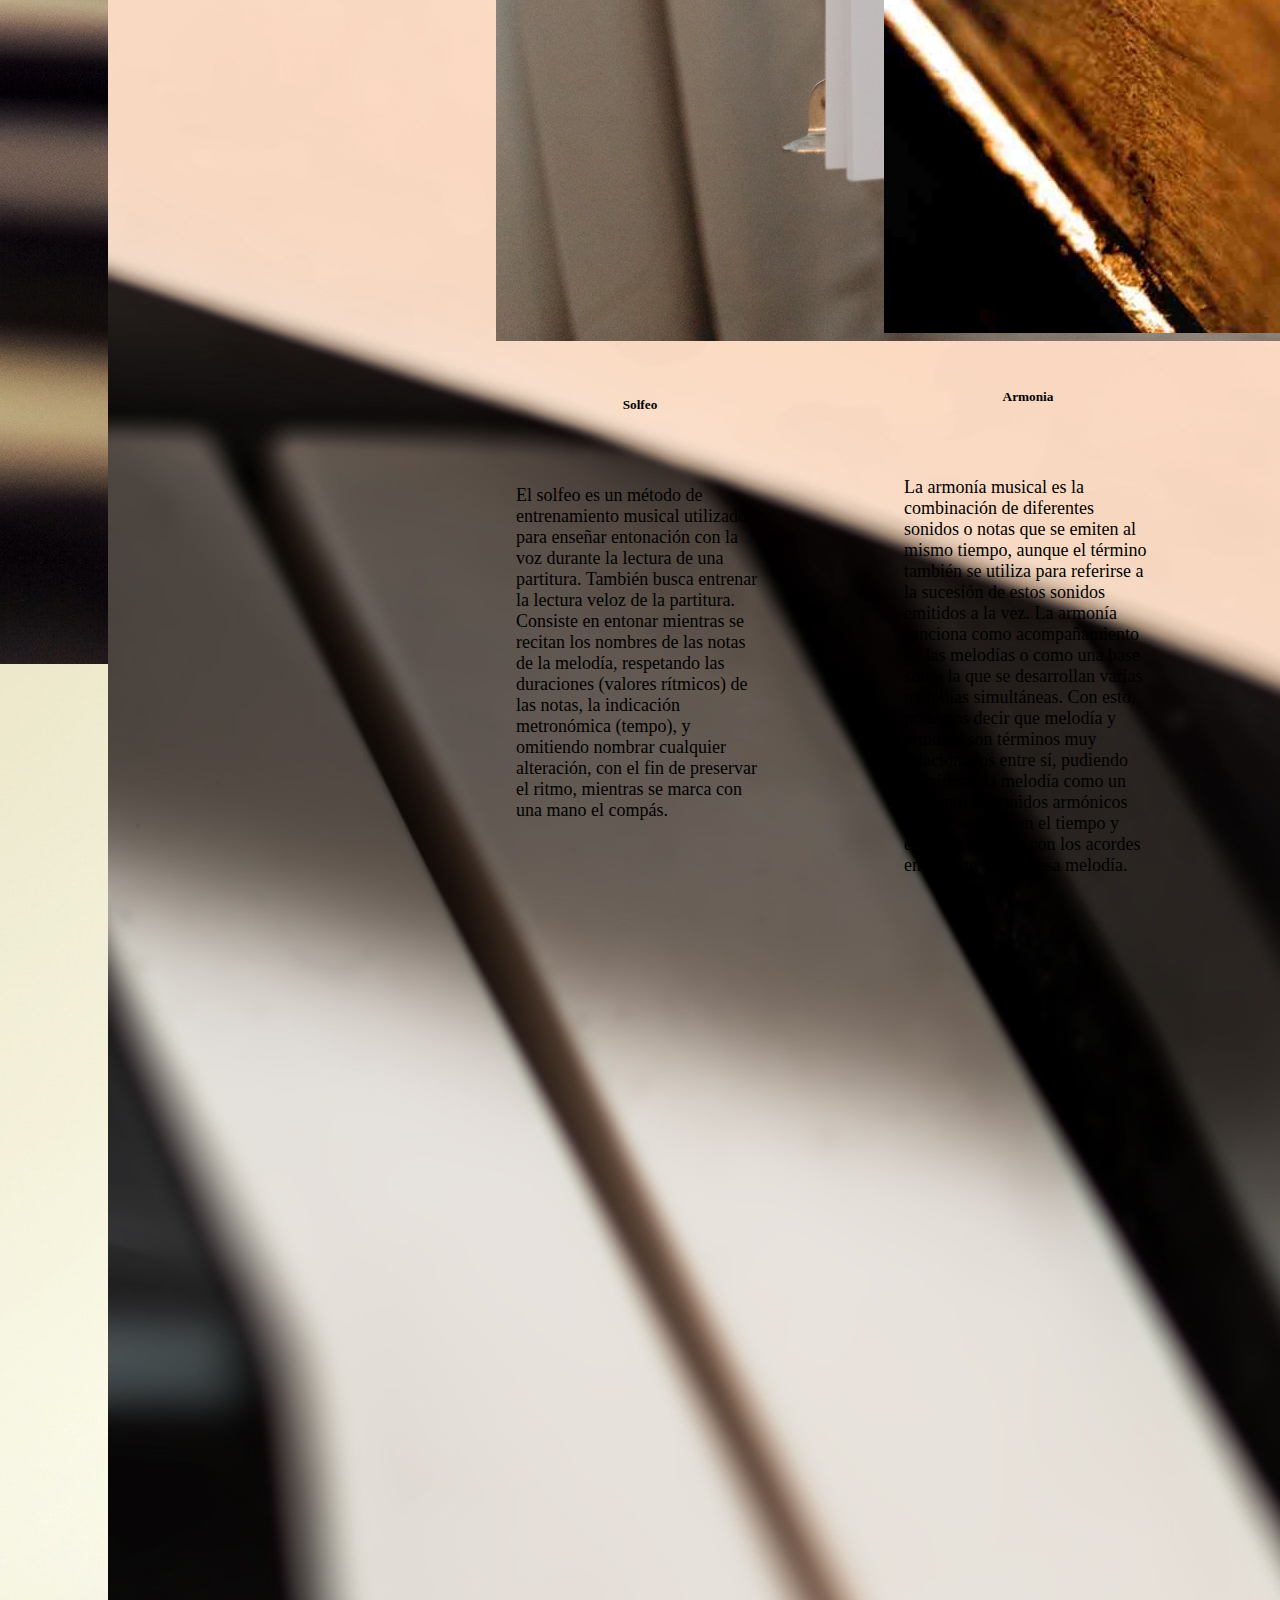
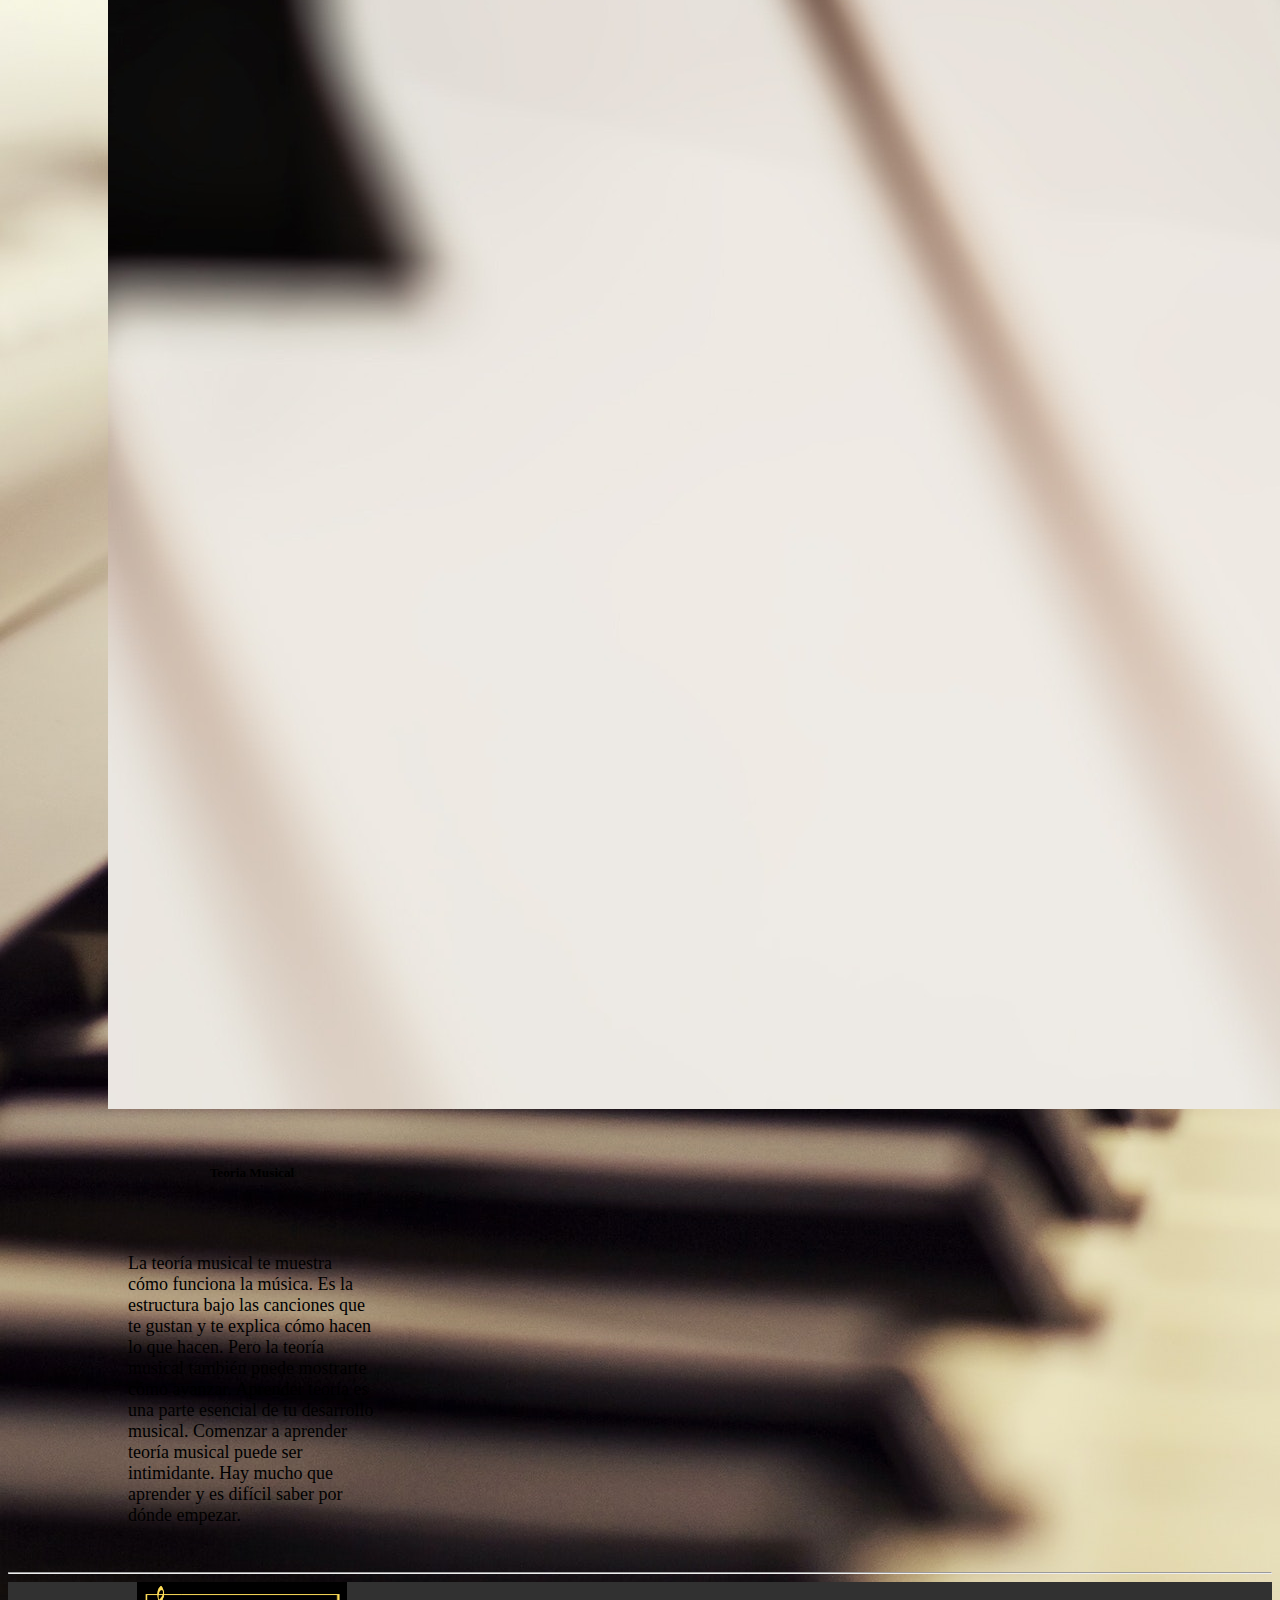
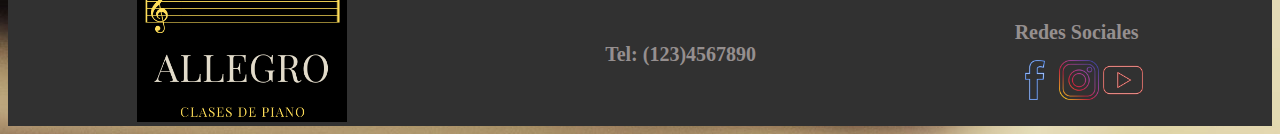
==== commit f98ba3cf: "aplicando sass" ====
--- a/index.html
+++ b/index.html
@@ -1,13 +1,15 @@
 <!DOCTYPE html>
 <html lang="es">
 <head>
+    <meta name="description" content="Quieres aprender a tocar el piano? ,te invito a mis clases desde cero, para comprender teoria musical, solfeo, armonia, piano y canto">
+    <meta name="keywords" content="piano, clases, cursos, estudiar, musica, solfeo, teoria, armonia, canto">
     <meta charset="UTF-8">
     <meta http-equiv="X-UA-Compatible" content="IE=edge">
     <meta name="viewport" content="width=device-width, initial-scale=1.0">
     <title>ALLEGRO Clases de Piano</title>
     <link rel="shortcut icon" href="imagenes/piano.ico" type="image/x-icon">
     <link href="https://cdn.jsdelivr.net/npm/bootstrap@5.1.3/dist/css/bootstrap.min.css" rel="stylesheet" integrity="sha384-1BmE4kWBq78iYhFldvKuhfTAU6auU8tT94WrHftjDbrCEXSU1oBoqyl2QvZ6jIW3" crossorigin="anonymous">
-    <link rel="stylesheet" href="css/style.css">
+    <link rel="stylesheet" href="style.css">
 </head>
 <body>
     <header>
@@ -63,21 +65,27 @@
         <img src="imagenes/armonia.jpg" class="card-img-top" alt="...">
         <div class="card-body">
           <h5 class="card-title">Teoria Musical</h5>
-          <p class="card-text">Lorem ipsum dolor sit amet consectetur adipisicing elit. Dolore aliquid autem inventore nesciunt aperiam earum alias sapiente nulla voluptate veniam?</p>
+          <p class="card-text">
+            La teoría musical te muestra cómo funciona la música.
+            Es la estructura bajo las canciones que te gustan y te explica cómo hacen lo que hacen.
+            Pero la teoría musical también puede mostrarte cómo avanzar.
+            Aprender teoría es una parte esencial de tu desarrollo musical.
+            Comenzar a aprender teoría musical puede ser intimidante. Hay mucho que aprender y es difícil saber por dónde empezar.</p>
         </div>
       </div> 
       <div class="card" style="width: 18rem;">
         <img src="imagenes/solfeo (2).jpg" class="card-img-top" alt="...">
         <div class="card-body">
           <h5 class="card-title">Solfeo</h5>
-          <p class="card-text">Lorem ipsum dolor sit amet consectetur adipisicing elit. Dolore aliquid autem inventore nesciunt aperiam earum alias sapiente nulla voluptate veniam?</p>
+          <p class="card-text">El solfeo es un método de entrenamiento musical utilizado para enseñar entonación con la voz durante la lectura de una partitura. También busca entrenar la lectura veloz de la partitura.
+          Consiste en entonar mientras se recitan los nombres de las notas de la melodía, respetando las duraciones (valores rítmicos) de las notas, la indicación metronómica (tempo), y omitiendo nombrar cualquier alteración, con el fin de preservar el ritmo, mientras se marca con una mano el compás.</p>
         </div>
       </div>
       <div class="card" style="width: 18rem;">
         <img src="imagenes/piano.jpg" class="card-img-top" alt="...">
         <div class="card-body">
           <h5 class="card-title">Armonia</h5>
-          <p class="card-text">Lorem ipsum dolor sit amet consectetur adipisicing elit. Dolore aliquid autem inventore nesciunt aperiam earum alias sapiente nulla voluptate veniam?</p>
+          <p class="card-text">La armonía musical es la combinación de diferentes sonidos o notas que se emiten al mismo tiempo, aunque el término también se utiliza para referirse a la sucesión de estos sonidos emitidos a la vez. La armonía funciona como acompañamiento de las melodías o como una base sobre la que se desarrollan varias melodías simultáneas. Con esto, podemos decir que melodía y armonía son términos muy relacionados entre sí, pudiendo considerar la melodía como un conjunto de sonidos armónicos que se suceden en el tiempo y están en relación con los acordes en los que se basa esa melodía.</p>
         </div>
       </div>
     </section>
--- a/style.css
+++ b/style.css
@@ -0,0 +1,127 @@
+body {
+  background-color: antiquewhite;
+  background-image: url(imagenes/fondo.jpg);
+}
+
+.nav-link {
+  font-family: 'PT Serif, serif';
+  font-size: 30px;
+}
+
+.carousel-item {
+  height: 100%;
+  -webkit-transition: all 2s;
+  transition: all 2s;
+}
+
+.navbar-collapse {
+  -webkit-box-flex: 0;
+      -ms-flex-positive: 0;
+          flex-grow: 0;
+  padding-right: 35px;
+}
+
+.flex {
+  display: -webkit-box;
+  display: -ms-flexbox;
+  display: flex;
+  -webkit-box-pack: space-evenly;
+      -ms-flex-pack: space-evenly;
+          justify-content: space-evenly;
+}
+
+h1 {
+  font-family: 'PT Serif, serif';
+  padding: 30px 30px;
+  text-align: center;
+  text-decoration: underline;
+}
+
+p {
+  padding: 20px 20px;
+  font-size: large;
+}
+
+.clases {
+  padding: 50px;
+}
+
+.card-title {
+  font-family: 'PT Serif, serif';
+  padding: 30px;
+  display: -webkit-box;
+  display: -ms-flexbox;
+  display: flex;
+  -webkit-box-pack: center;
+      -ms-flex-pack: center;
+          justify-content: center;
+}
+
+.card-group {
+  padding: 50px;
+}
+
+form {
+  border: 1px solid #2c2b2b;
+  width: 450px;
+  margin: auto;
+  background-color: rgba(0, 0, 0, 0.4);
+  padding: 10px 20px;
+  -webkit-box-sizing: border-box;
+          box-sizing: border-box;
+  border-radius: 8px;
+  margin-bottom: 40px;
+}
+
+input {
+  width: 100%;
+  margin-bottom: 20px;
+  padding: 7px;
+  -webkit-box-sizing: border-box;
+          box-sizing: border-box;
+  font-size: 18px;
+}
+
+textarea {
+  margin-bottom: 20px;
+  -webkit-box-sizing: border-box;
+          box-sizing: border-box;
+  min-height: 100px;
+  max-height: 200px;
+}
+
+#boton {
+  background-color: #313131;
+  color: gray;
+  padding: 15px;
+  font-size: 25px;
+  font-family: 'PT Serif, serif';
+}
+
+footer {
+  background-color: #313131;
+}
+
+h2 {
+  color: #958f8f;
+  font-size: 20px;
+}
+
+.pie {
+  display: -webkit-box;
+  display: -ms-flexbox;
+  display: flex;
+  -webkit-box-orient: horizontal;
+  -webkit-box-direction: normal;
+      -ms-flex-direction: row;
+          flex-direction: row;
+  -webkit-box-pack: center;
+      -ms-flex-pack: center;
+          justify-content: center;
+  -ms-flex-pack: distribute;
+      justify-content: space-around;
+  -webkit-box-align: center;
+      -ms-flex-align: center;
+          align-items: center;
+}
+/*# sourceMappingURL=style.css.map */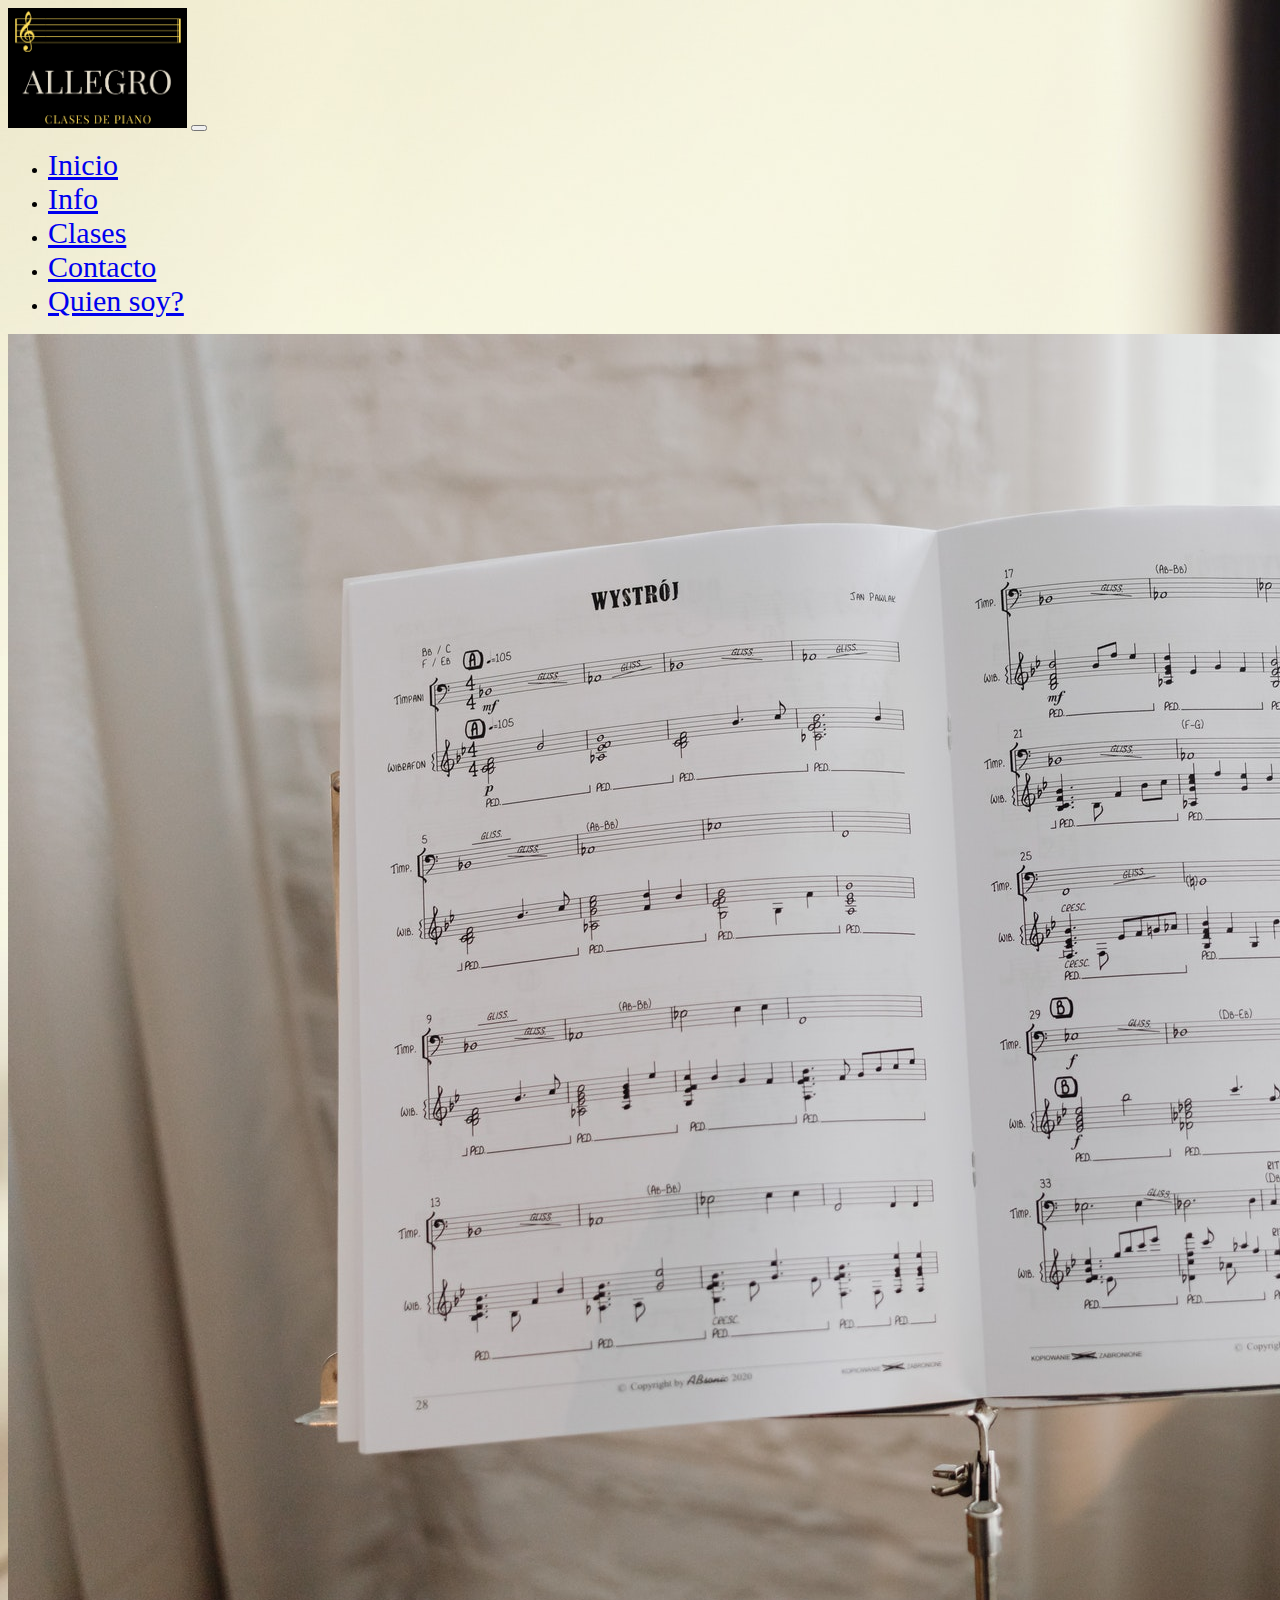
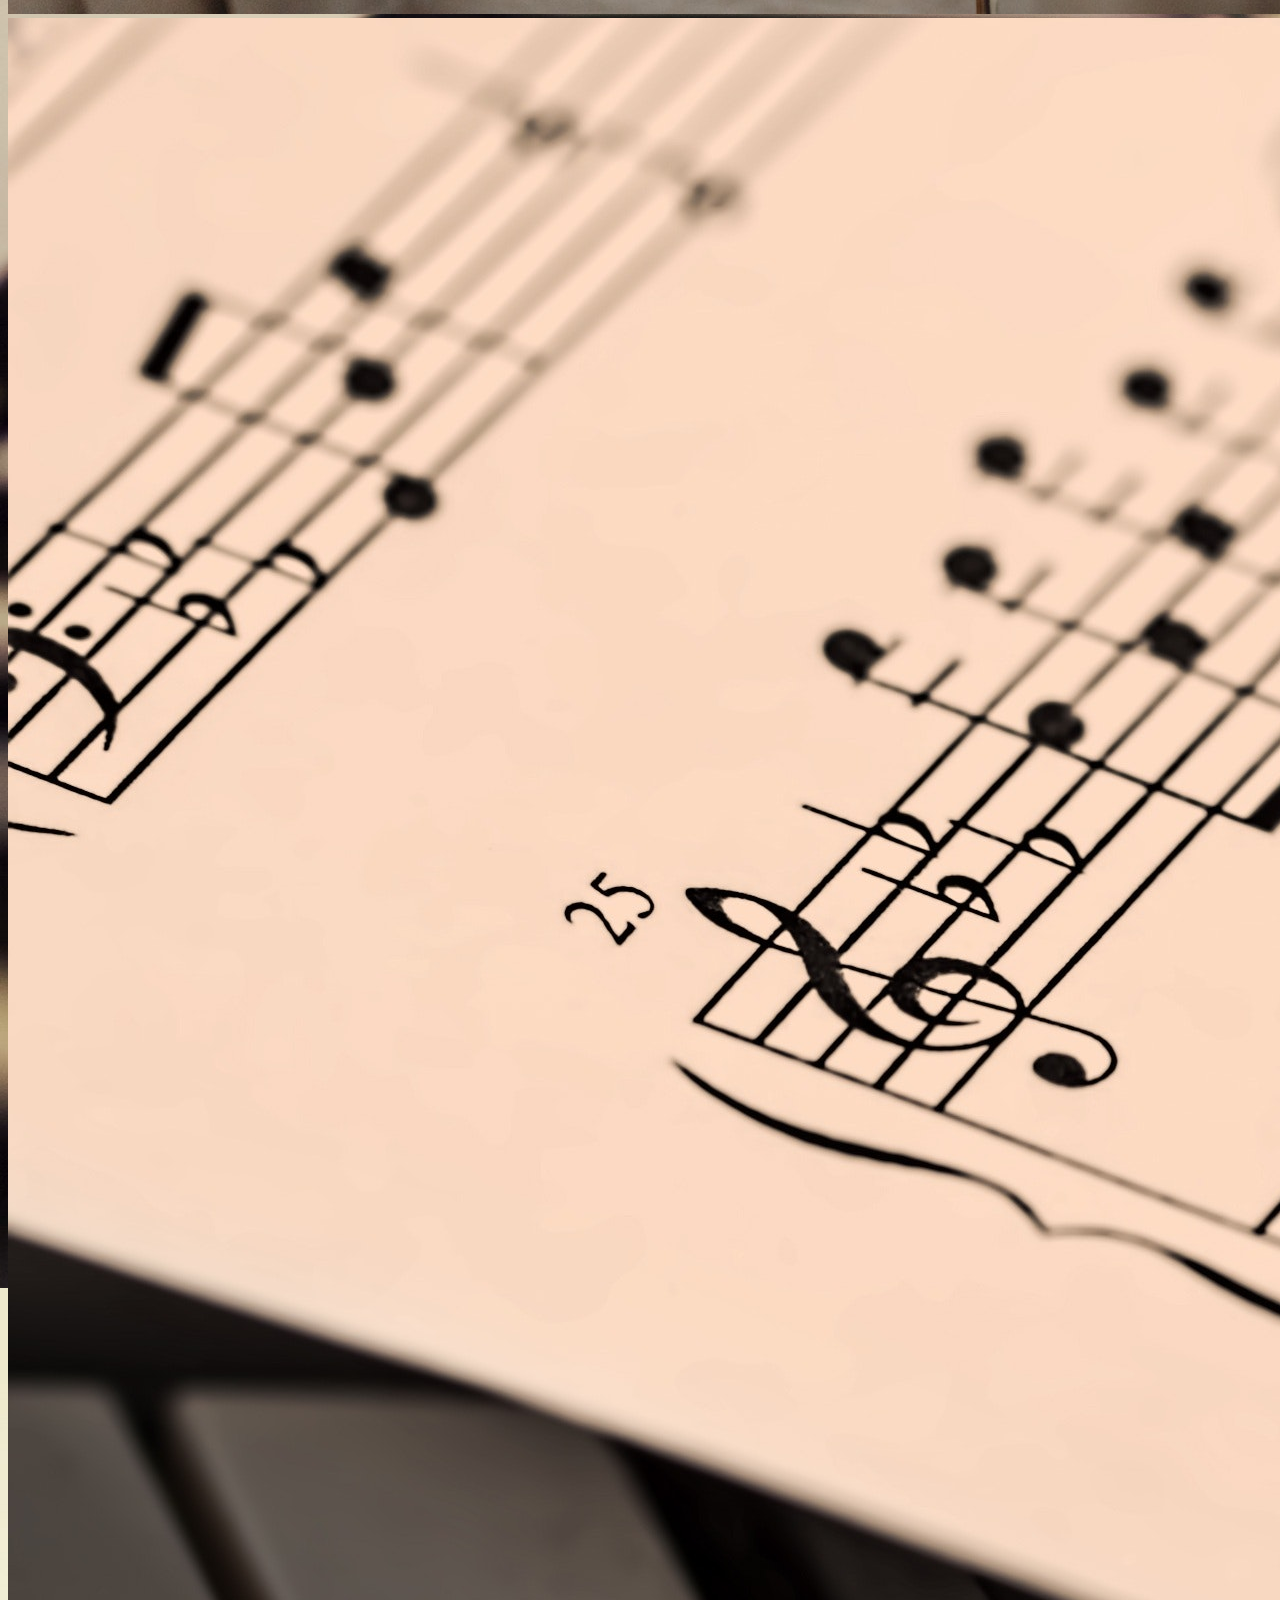
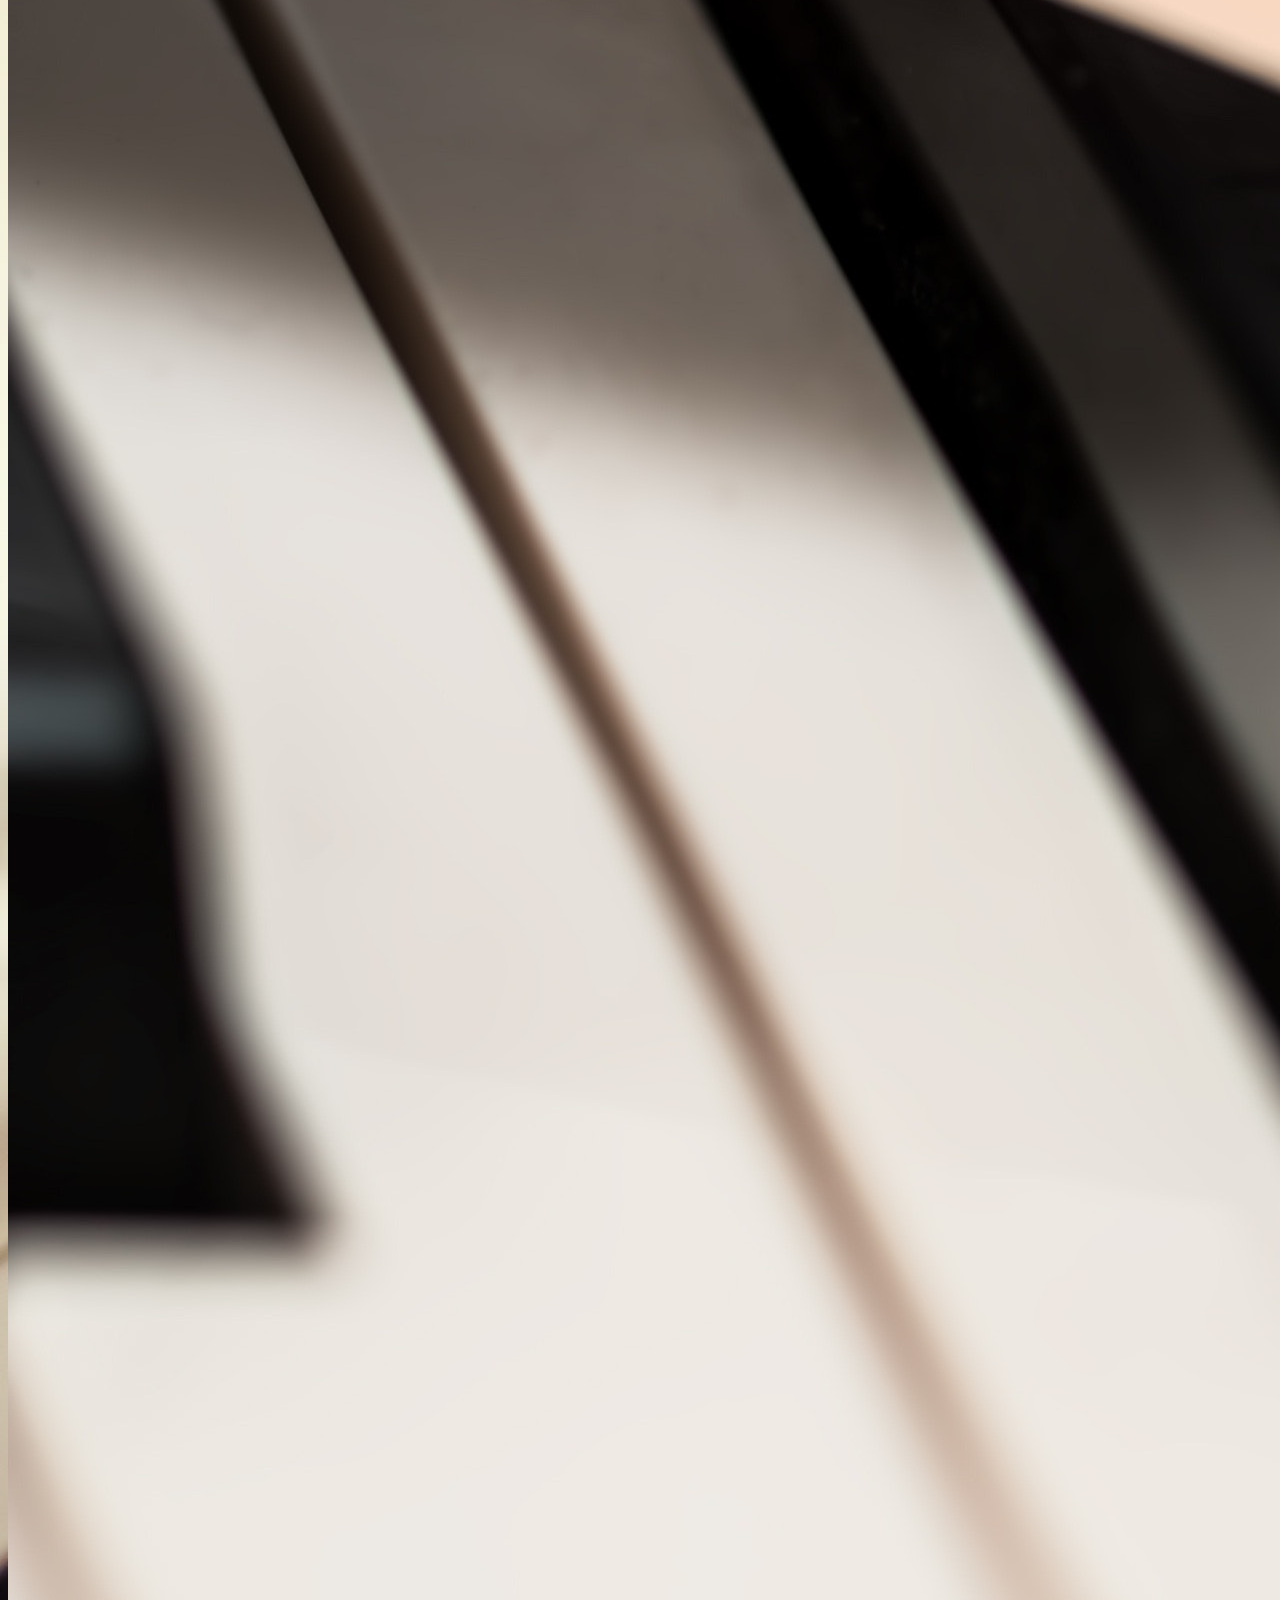
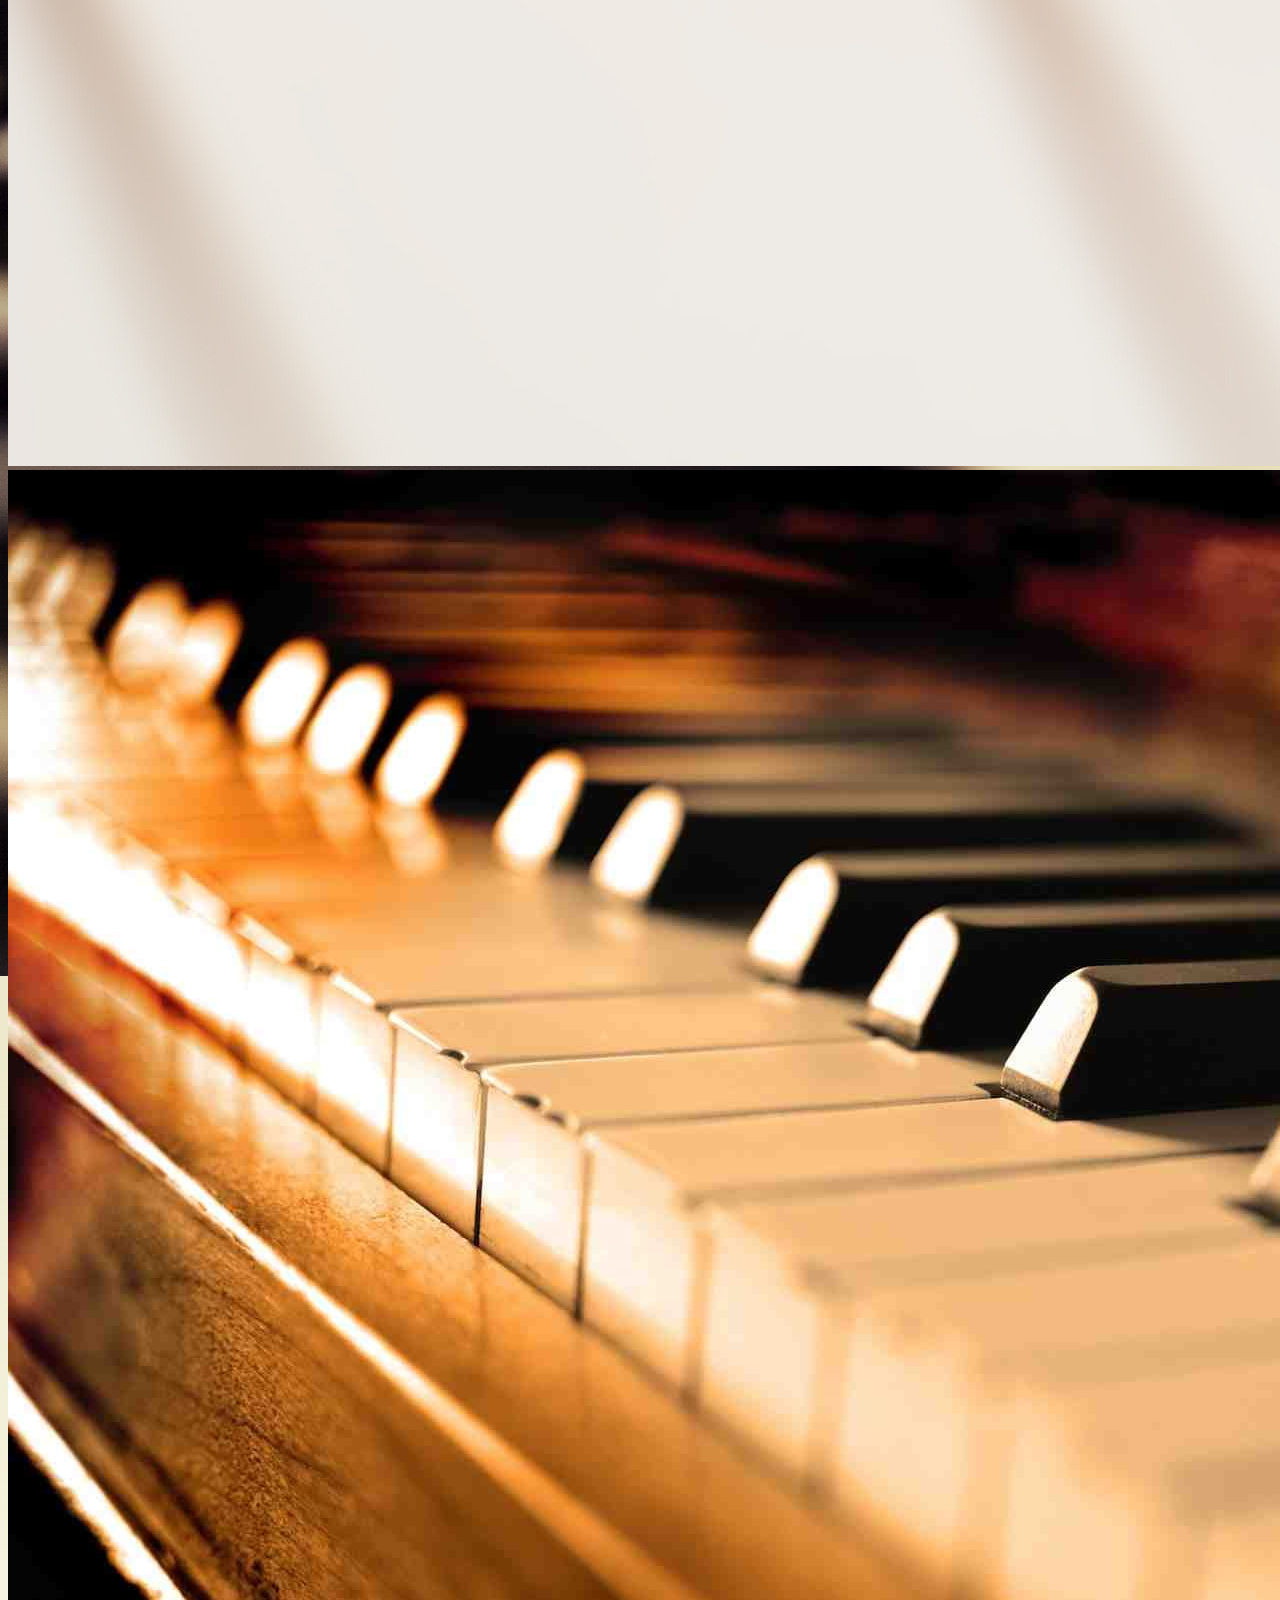
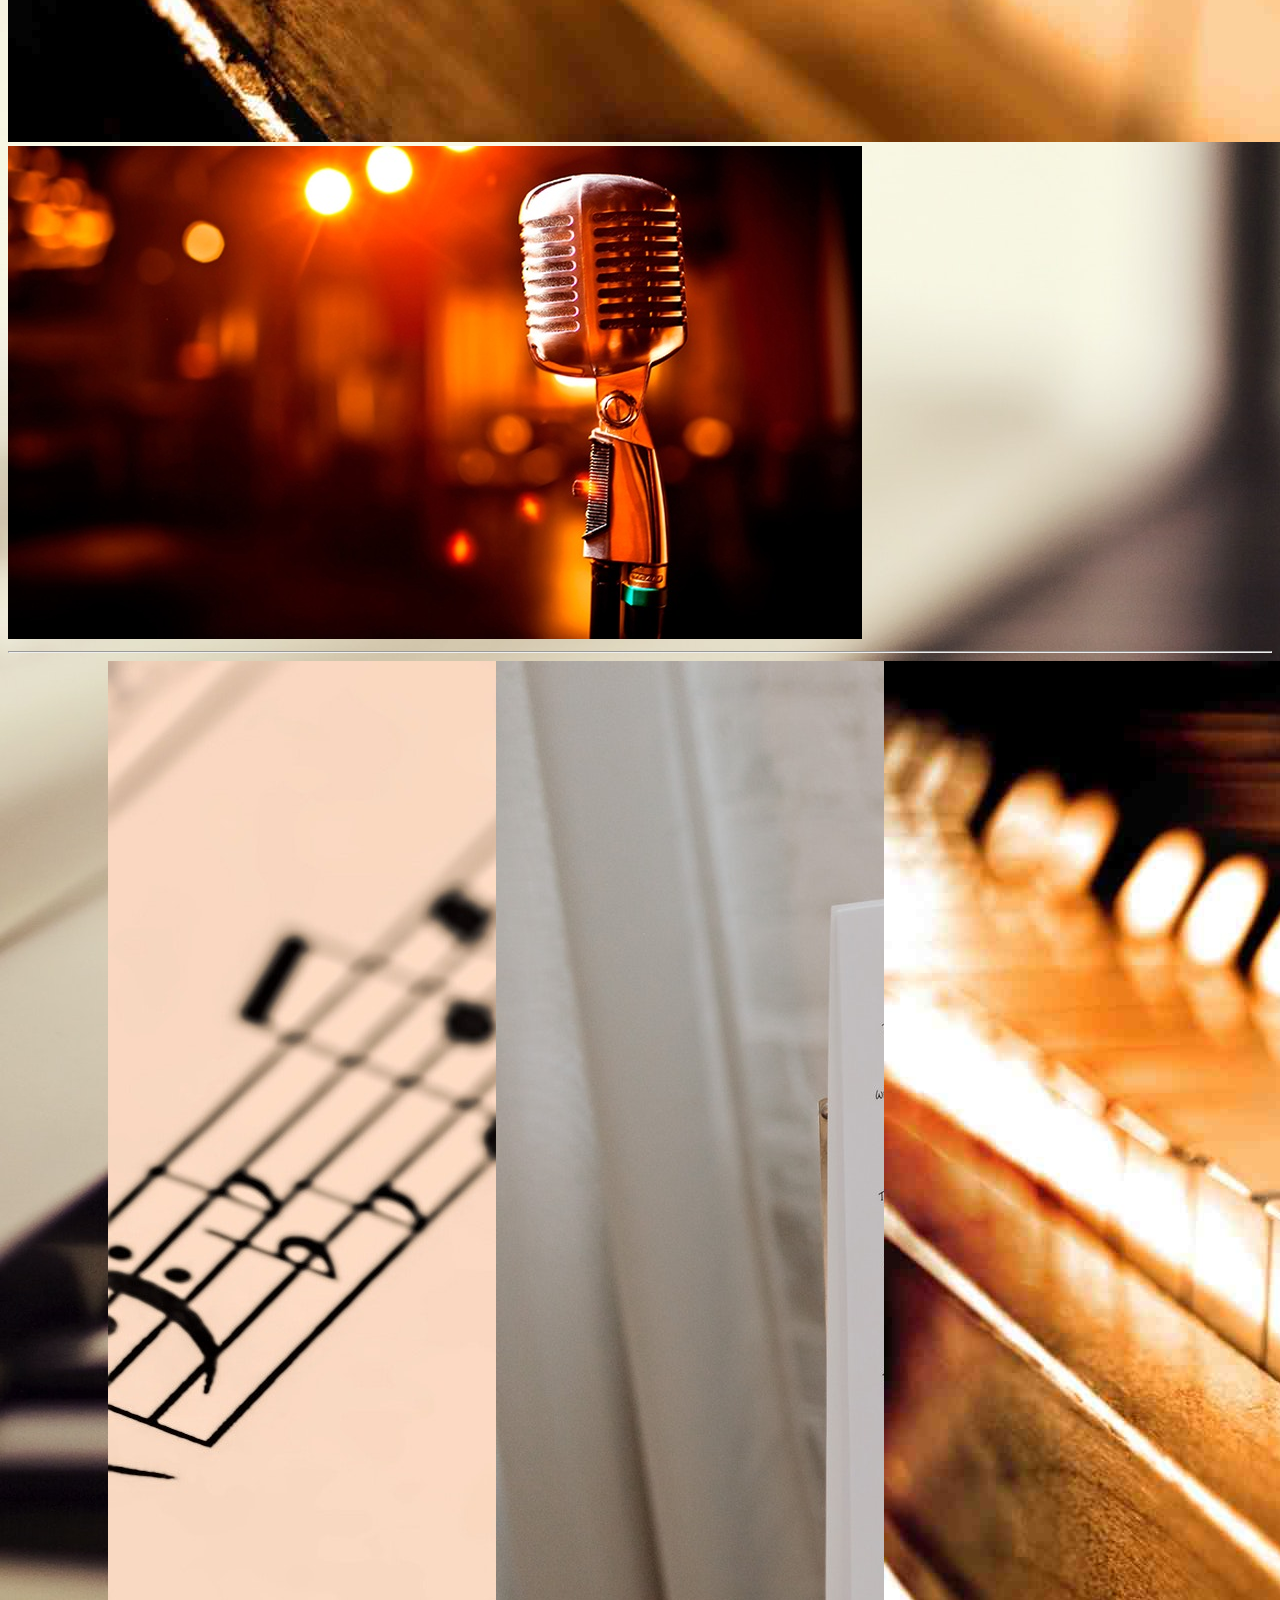
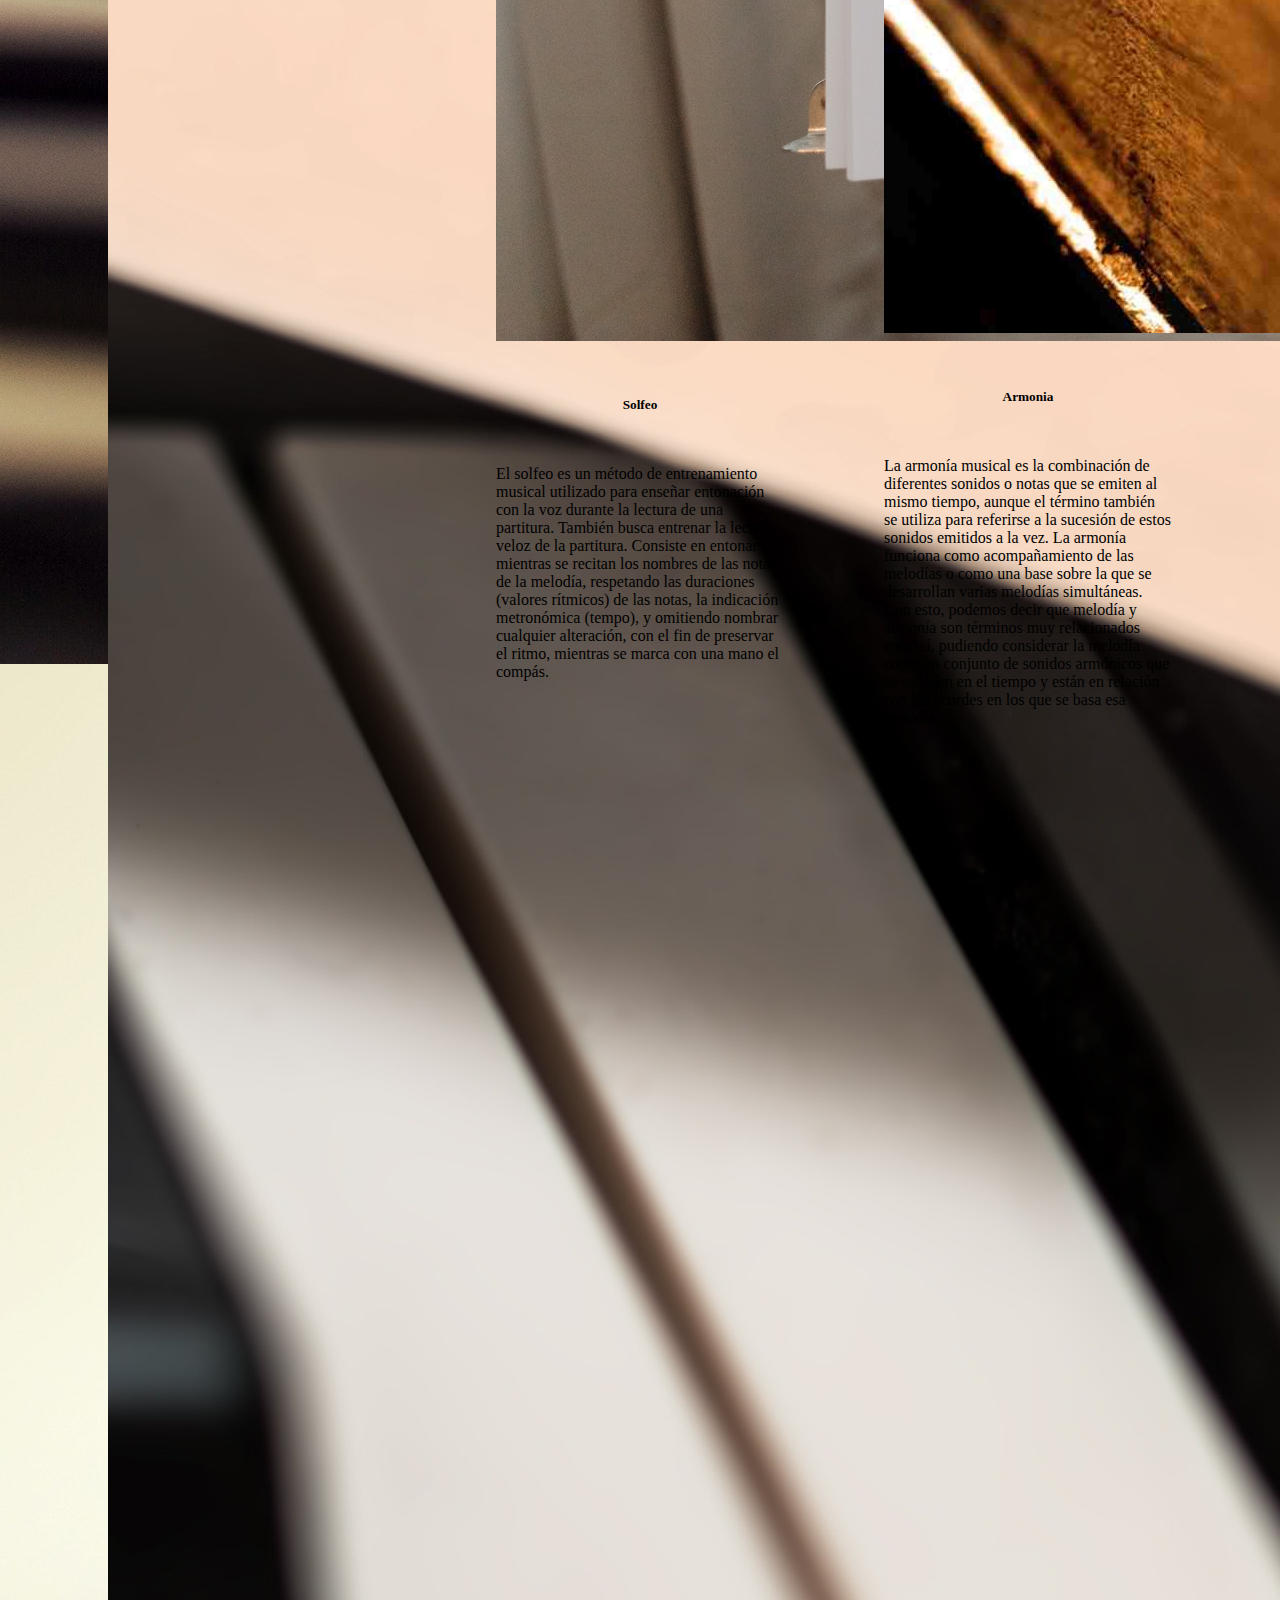
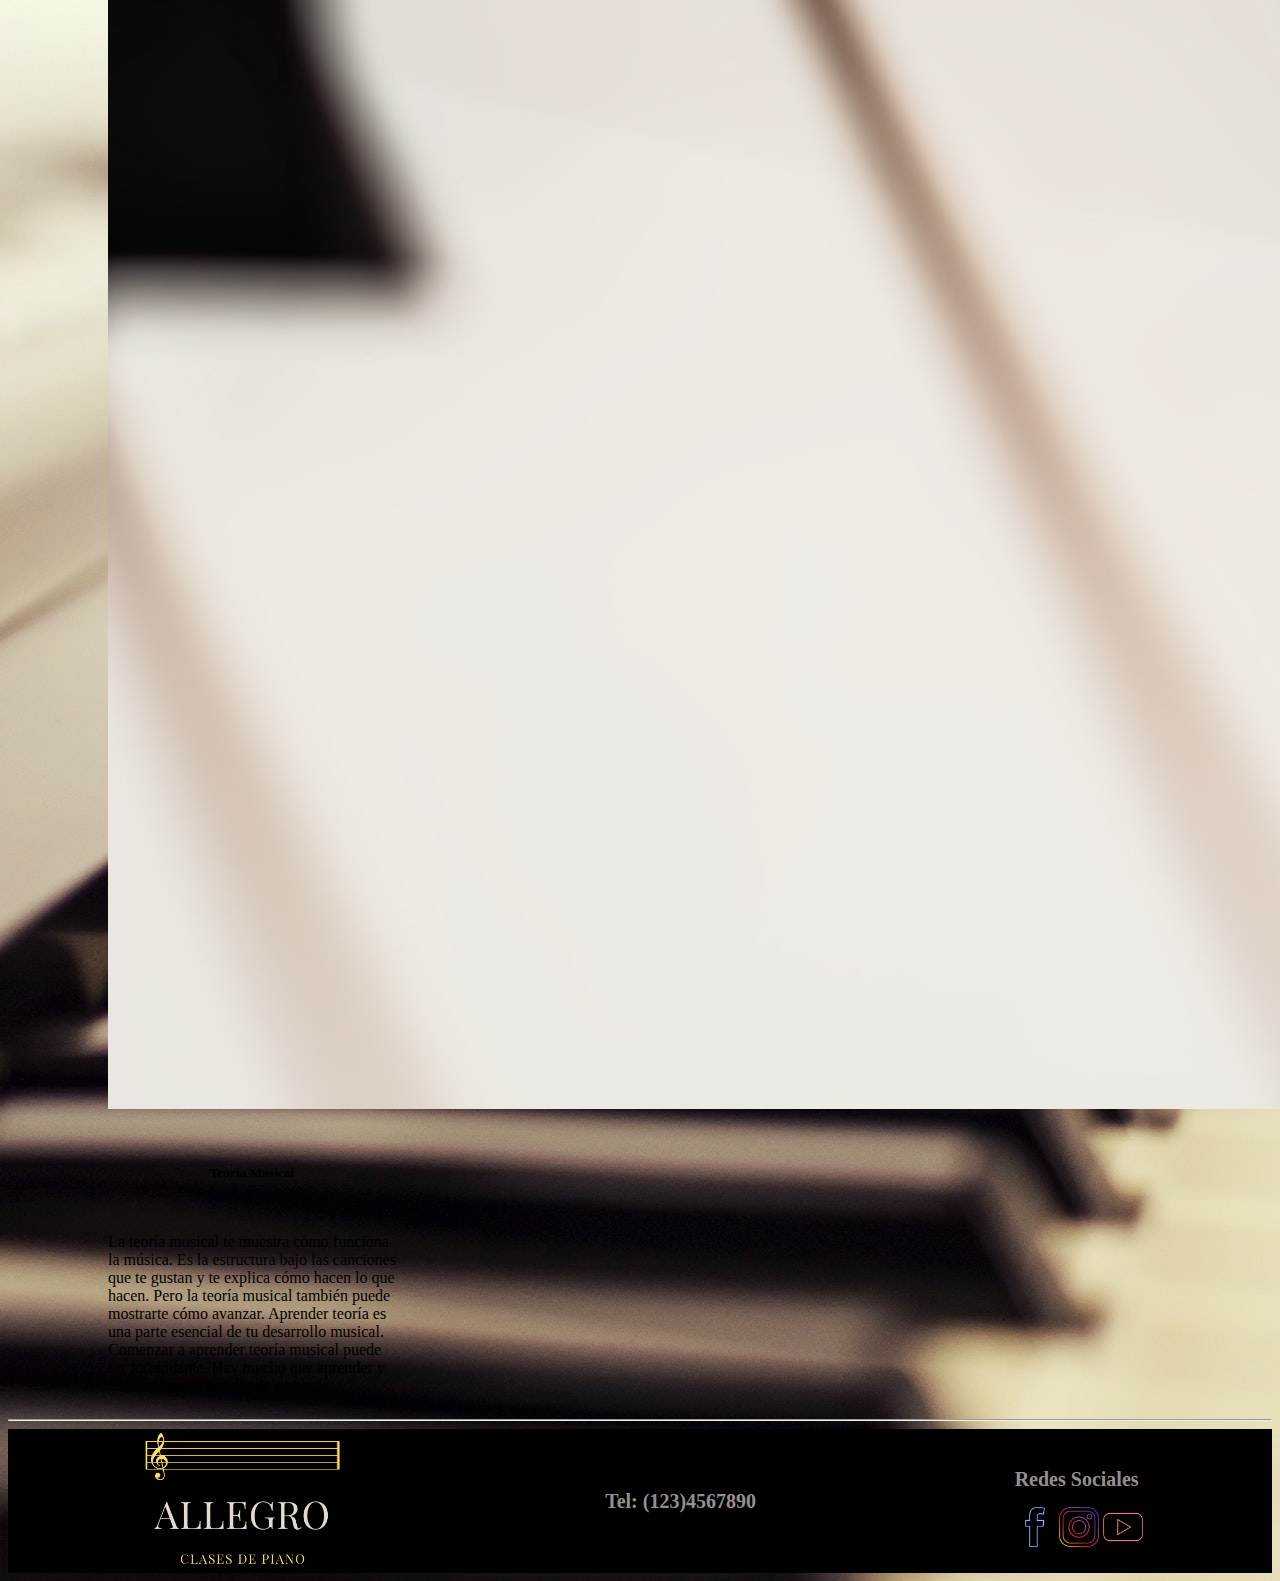
==== commit d93b14fb: "algunos cambios" ====
--- a/index.html
+++ b/index.html
@@ -13,9 +13,9 @@
 </head>
 <body>
     <header>
-        <nav class="navbar navbar-expand-lg navbar-dark bg-dark">
+        <nav class="navbar navbar-expand-lg navbar-dark bg-black">
             <div class="container-fluid">
-              <a class="navbar-brand" href="#"><img src="imagenes/allegro.png" height="120px" alt=""></a>
+              <a class="navbar-brand" href="#"><img src="imagenes/allegro.png" height="120px" alt="allegro"></a>
               <button class="navbar-toggler" type="button" data-bs-toggle="collapse" data-bs-target="#navbarSupportedContent" aria-controls="navbarSupportedContent" aria-expanded="false" aria-label="Toggle navigation">
                 <span class="navbar-toggler-icon"></span>
               </button>
@@ -62,7 +62,7 @@
     <hr>
     <section class="flex">
       <div class="card" style="width: 18rem;">
-        <img src="imagenes/armonia.jpg" class="card-img-top" alt="...">
+        <img src="imagenes/armonia.jpg" class="card-img-top" alt="Teoria musical">
         <div class="card-body">
           <h5 class="card-title">Teoria Musical</h5>
           <p class="card-text">
@@ -74,7 +74,7 @@
         </div>
       </div> 
       <div class="card" style="width: 18rem;">
-        <img src="imagenes/solfeo (2).jpg" class="card-img-top" alt="...">
+        <img src="imagenes/solfeo (2).jpg" class="card-img-top" alt="Solfeo">
         <div class="card-body">
           <h5 class="card-title">Solfeo</h5>
           <p class="card-text">El solfeo es un método de entrenamiento musical utilizado para enseñar entonación con la voz durante la lectura de una partitura. También busca entrenar la lectura veloz de la partitura.
@@ -82,7 +82,7 @@
         </div>
       </div>
       <div class="card" style="width: 18rem;">
-        <img src="imagenes/piano.jpg" class="card-img-top" alt="...">
+        <img src="imagenes/piano.jpg" class="card-img-top" alt="Armonia">
         <div class="card-body">
           <h5 class="card-title">Armonia</h5>
           <p class="card-text">La armonía musical es la combinación de diferentes sonidos o notas que se emiten al mismo tiempo, aunque el término también se utiliza para referirse a la sucesión de estos sonidos emitidos a la vez. La armonía funciona como acompañamiento de las melodías o como una base sobre la que se desarrollan varias melodías simultáneas. Con esto, podemos decir que melodía y armonía son términos muy relacionados entre sí, pudiendo considerar la melodía como un conjunto de sonidos armónicos que se suceden en el tiempo y están en relación con los acordes en los que se basa esa melodía.</p>
@@ -93,16 +93,16 @@
     <footer>
       <div class="pie">
         <div class="logopie">
-          <img src="imagenes/allegro.png" height="140px" alt="">
+          <img src="imagenes/allegro.png" height="140px" alt="Logo">
         </div>
         <div class="tel">
           <h2>Tel: (123)4567890</h2>
         </div>
         <div class="redes">
           <h2>Redes Sociales</h2>
-          <a href="https://www.facebook.com/" target="_blank"><img src="imagenes/facebook.png" height="40px" alt=""></a>
-          <a href="https://www.instagram.com/" target="_blank"><img src="imagenes/instagram.png" height="40px" alt=""></a>
-          <a href="https://www.youtube.com/" target="_blank"><img src="imagenes/youtube.png" height="40px" alt=""></a>
+          <a href="https://www.facebook.com/" target="_blank"><img src="imagenes/facebook.png" height="40px" alt="Facebook"></a>
+          <a href="https://www.instagram.com/" target="_blank"><img src="imagenes/instagram.png" height="40px" alt="Instagram"></a>
+          <a href="https://www.youtube.com/" target="_blank"><img src="imagenes/youtube.png" height="40px" alt="Youtube"></a>
         </div>
       </div>
       </footer>
--- a/style.css
+++ b/style.css
@@ -35,11 +35,6 @@
   padding: 30px 30px;
   text-align: center;
   text-decoration: underline;
-}
-
-p {
-  padding: 20px 20px;
-  font-size: large;
 }
 
 .clases {
@@ -98,8 +93,16 @@
   font-family: 'PT Serif, serif';
 }
 
-footer {
-  background-color: #313131;
+.pie {
+  background-color: black;
+  display: -webkit-box;
+  display: -ms-flexbox;
+  display: flex;
+  -webkit-box-align: center;
+      -ms-flex-align: center;
+          align-items: center;
+  -ms-flex-pack: distribute;
+      justify-content: space-around;
 }
 
 h2 {
@@ -107,21 +110,34 @@
   font-size: 20px;
 }
 
-.pie {
-  display: -webkit-box;
-  display: -ms-flexbox;
-  display: flex;
-  -webkit-box-orient: horizontal;
-  -webkit-box-direction: normal;
-      -ms-flex-direction: row;
-          flex-direction: row;
-  -webkit-box-pack: center;
-      -ms-flex-pack: center;
-          justify-content: center;
-  -ms-flex-pack: distribute;
-      justify-content: space-around;
-  -webkit-box-align: center;
-      -ms-flex-align: center;
-          align-items: center;
+@media screen and (min-width: 360px) {
+  .flex {
+    display: block;
+    display: -webkit-box;
+    display: -ms-flexbox;
+    display: flex;
+    -webkit-box-orient: vertical;
+    -webkit-box-direction: normal;
+        -ms-flex-direction: column;
+            flex-direction: column;
+    -webkit-box-align: center;
+        -ms-flex-align: center;
+            align-items: center;
+  }
+}
+
+@media screen and (min-width: 768px) {
+  .flex {
+    display: -webkit-box;
+    display: -ms-flexbox;
+    display: flex;
+    -webkit-box-orient: horizontal;
+    -webkit-box-direction: normal;
+        -ms-flex-direction: row;
+            flex-direction: row;
+    -webkit-box-align: stretch;
+        -ms-flex-align: stretch;
+            align-items: stretch;
+  }
 }
 /*# sourceMappingURL=style.css.map */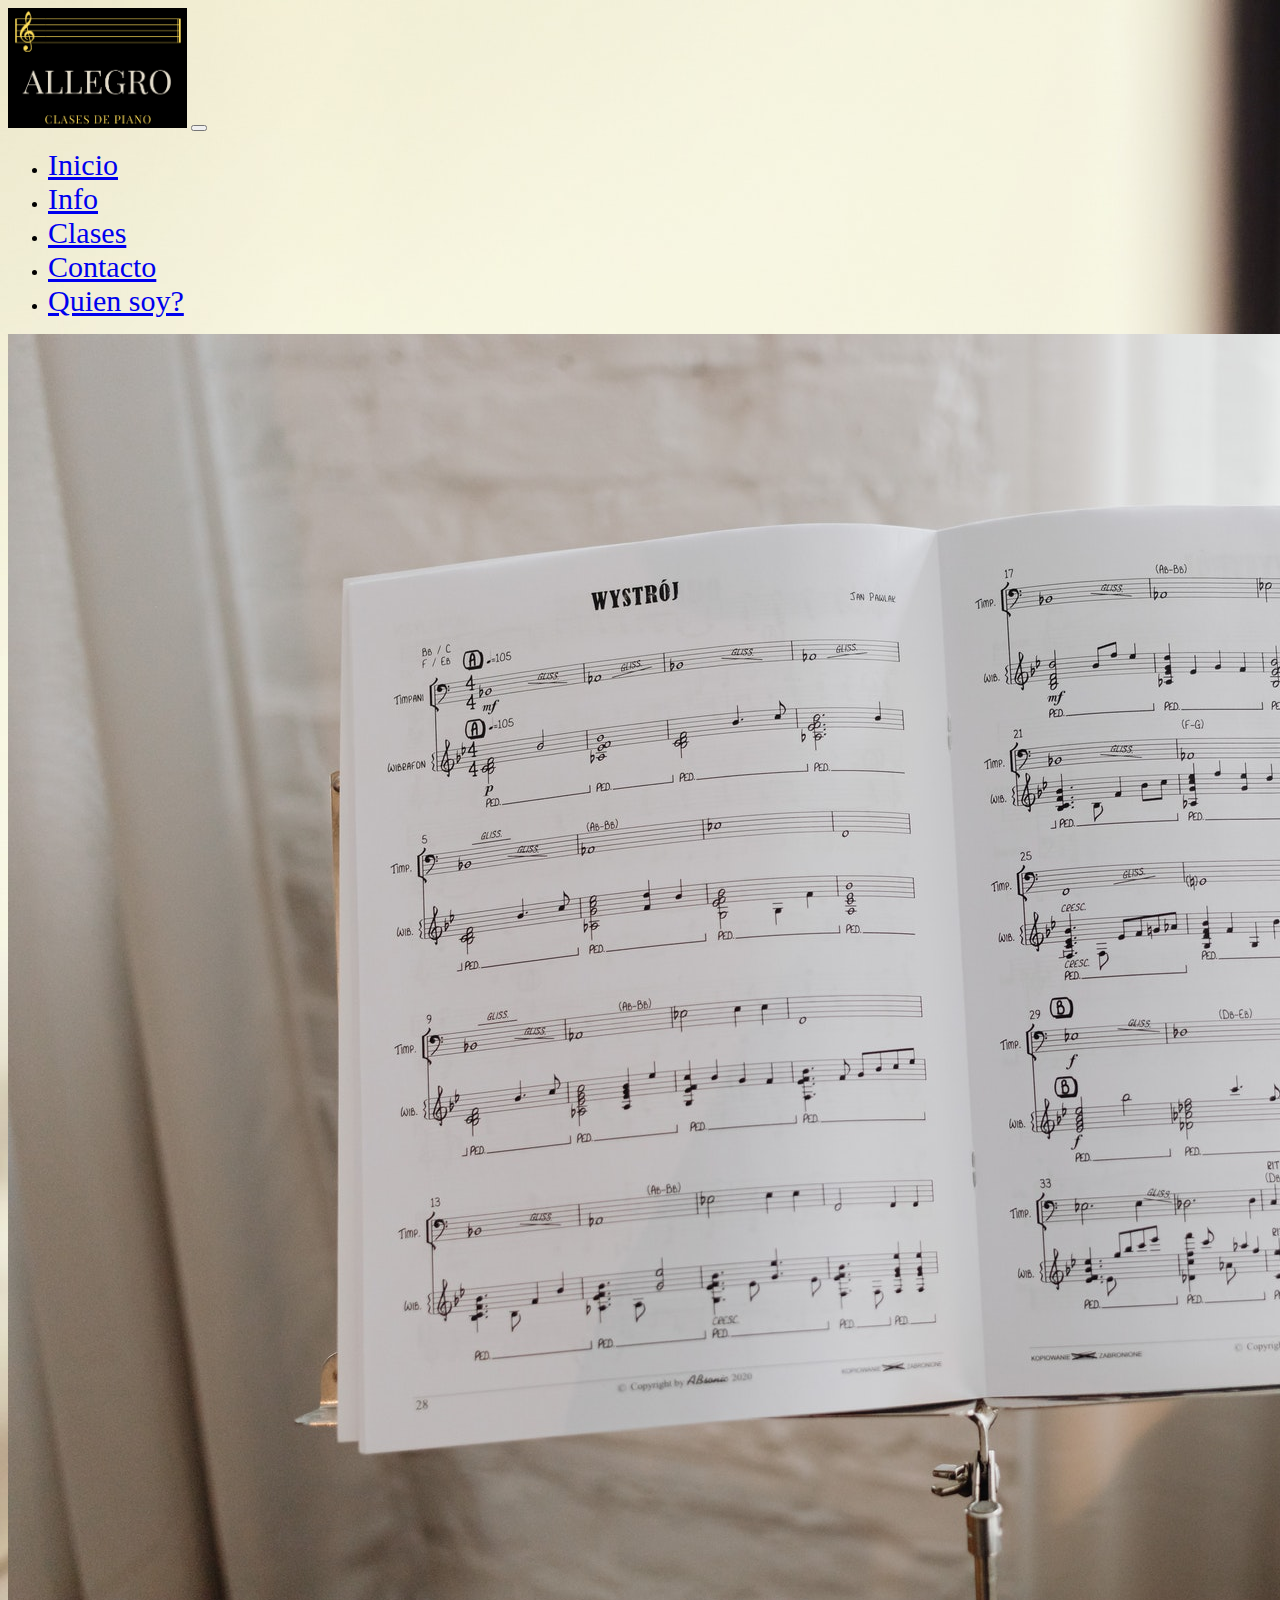
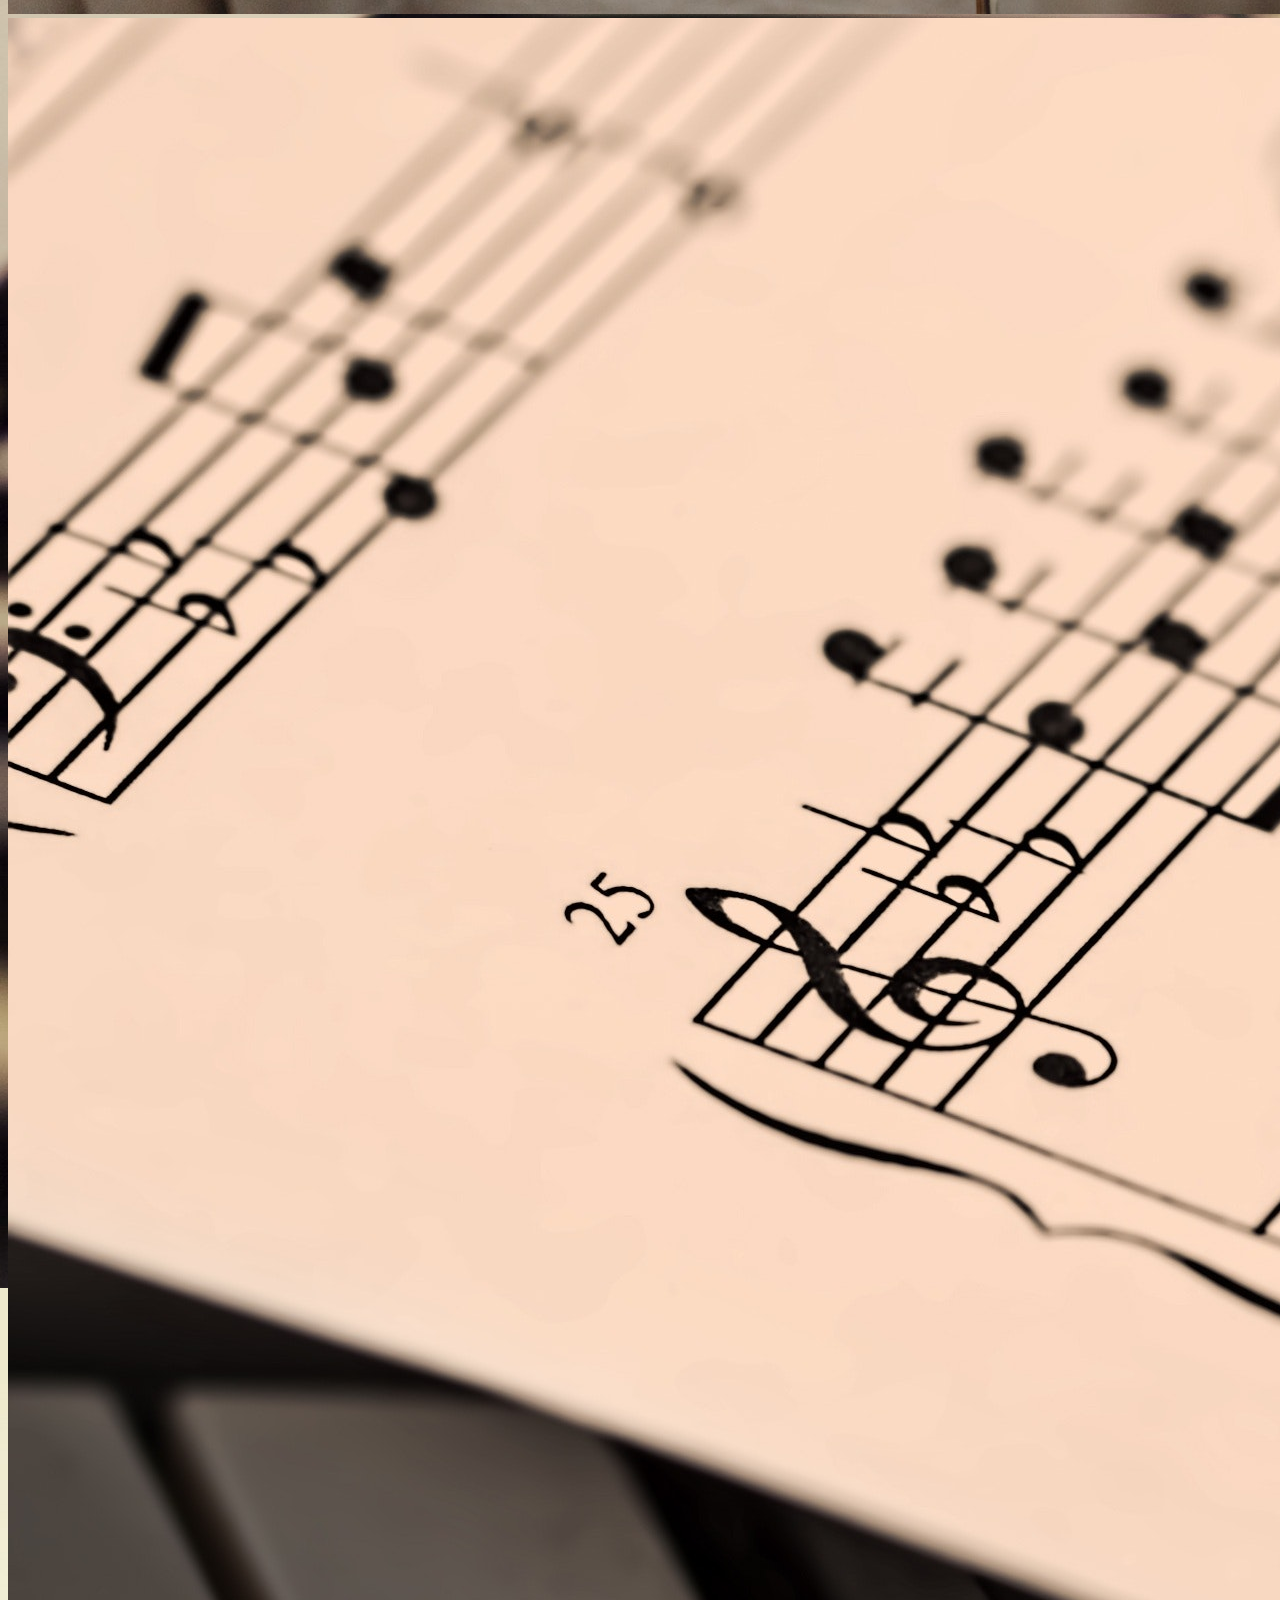
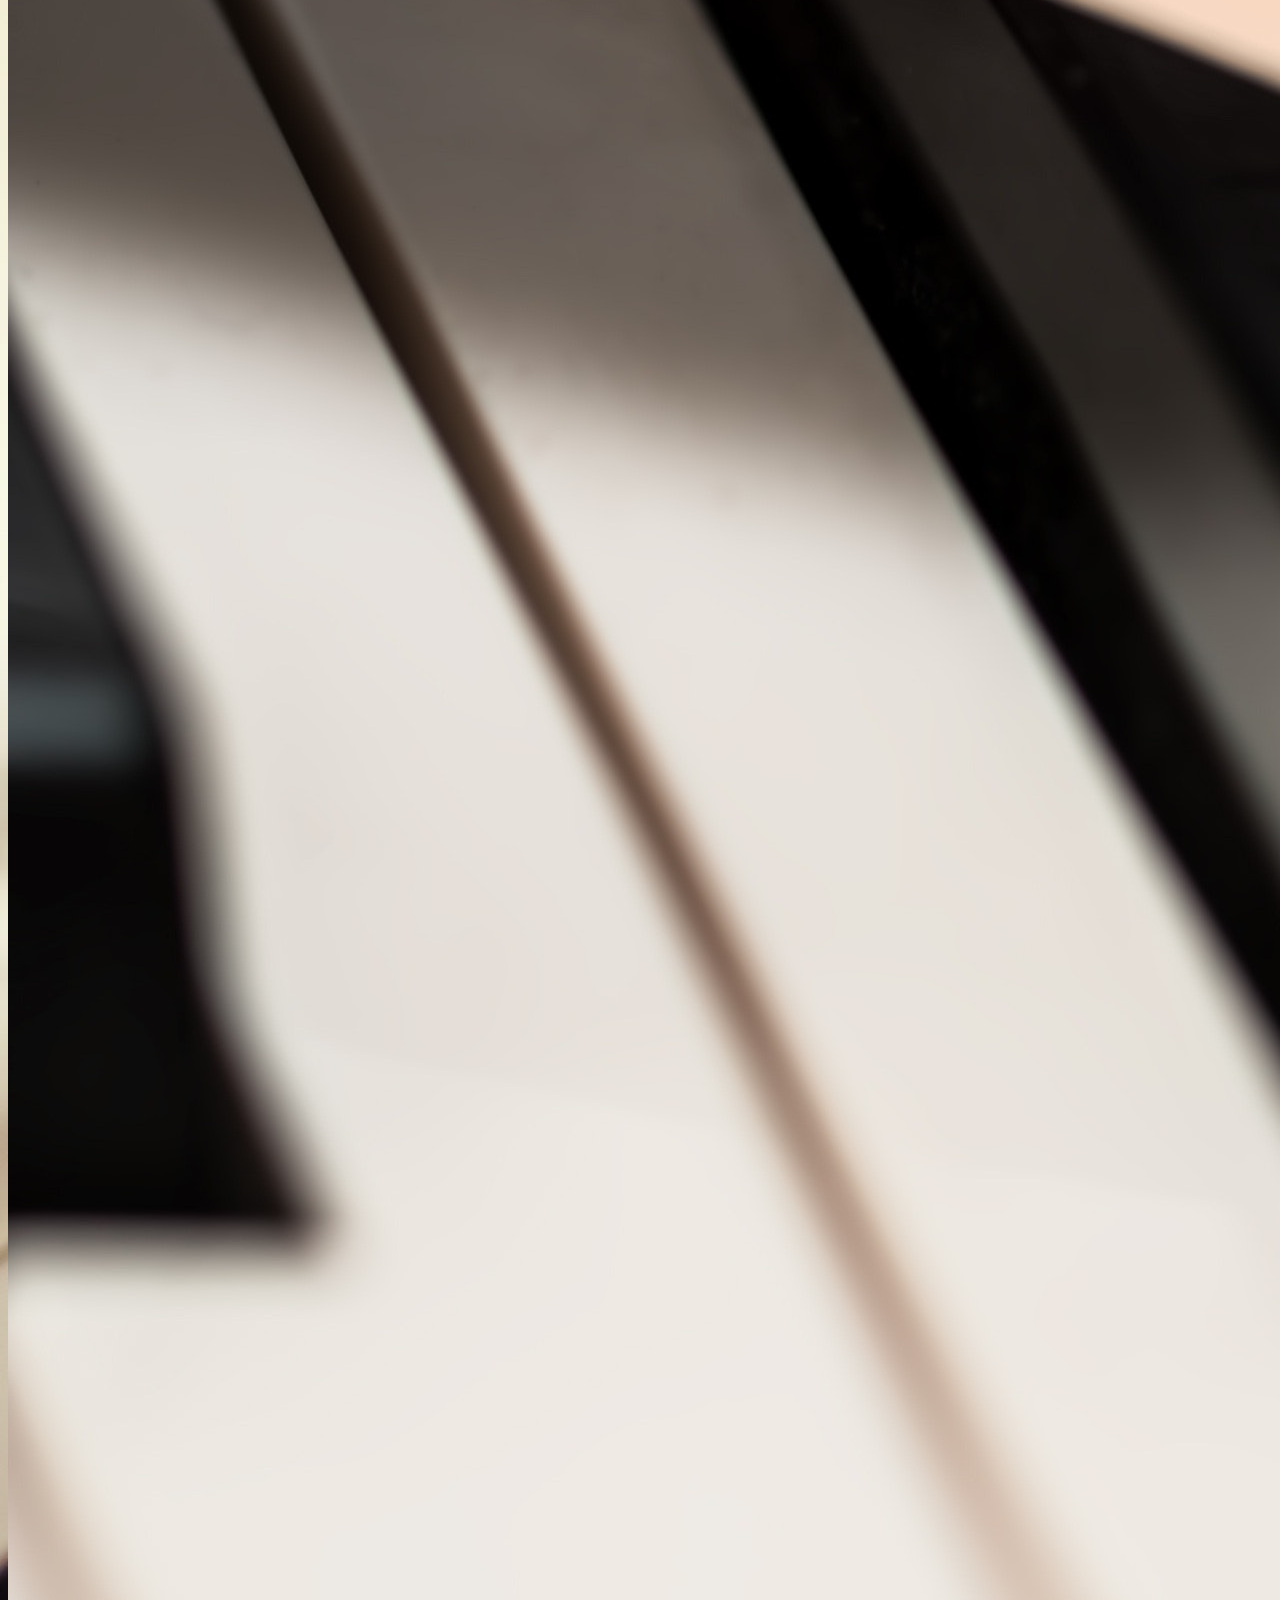
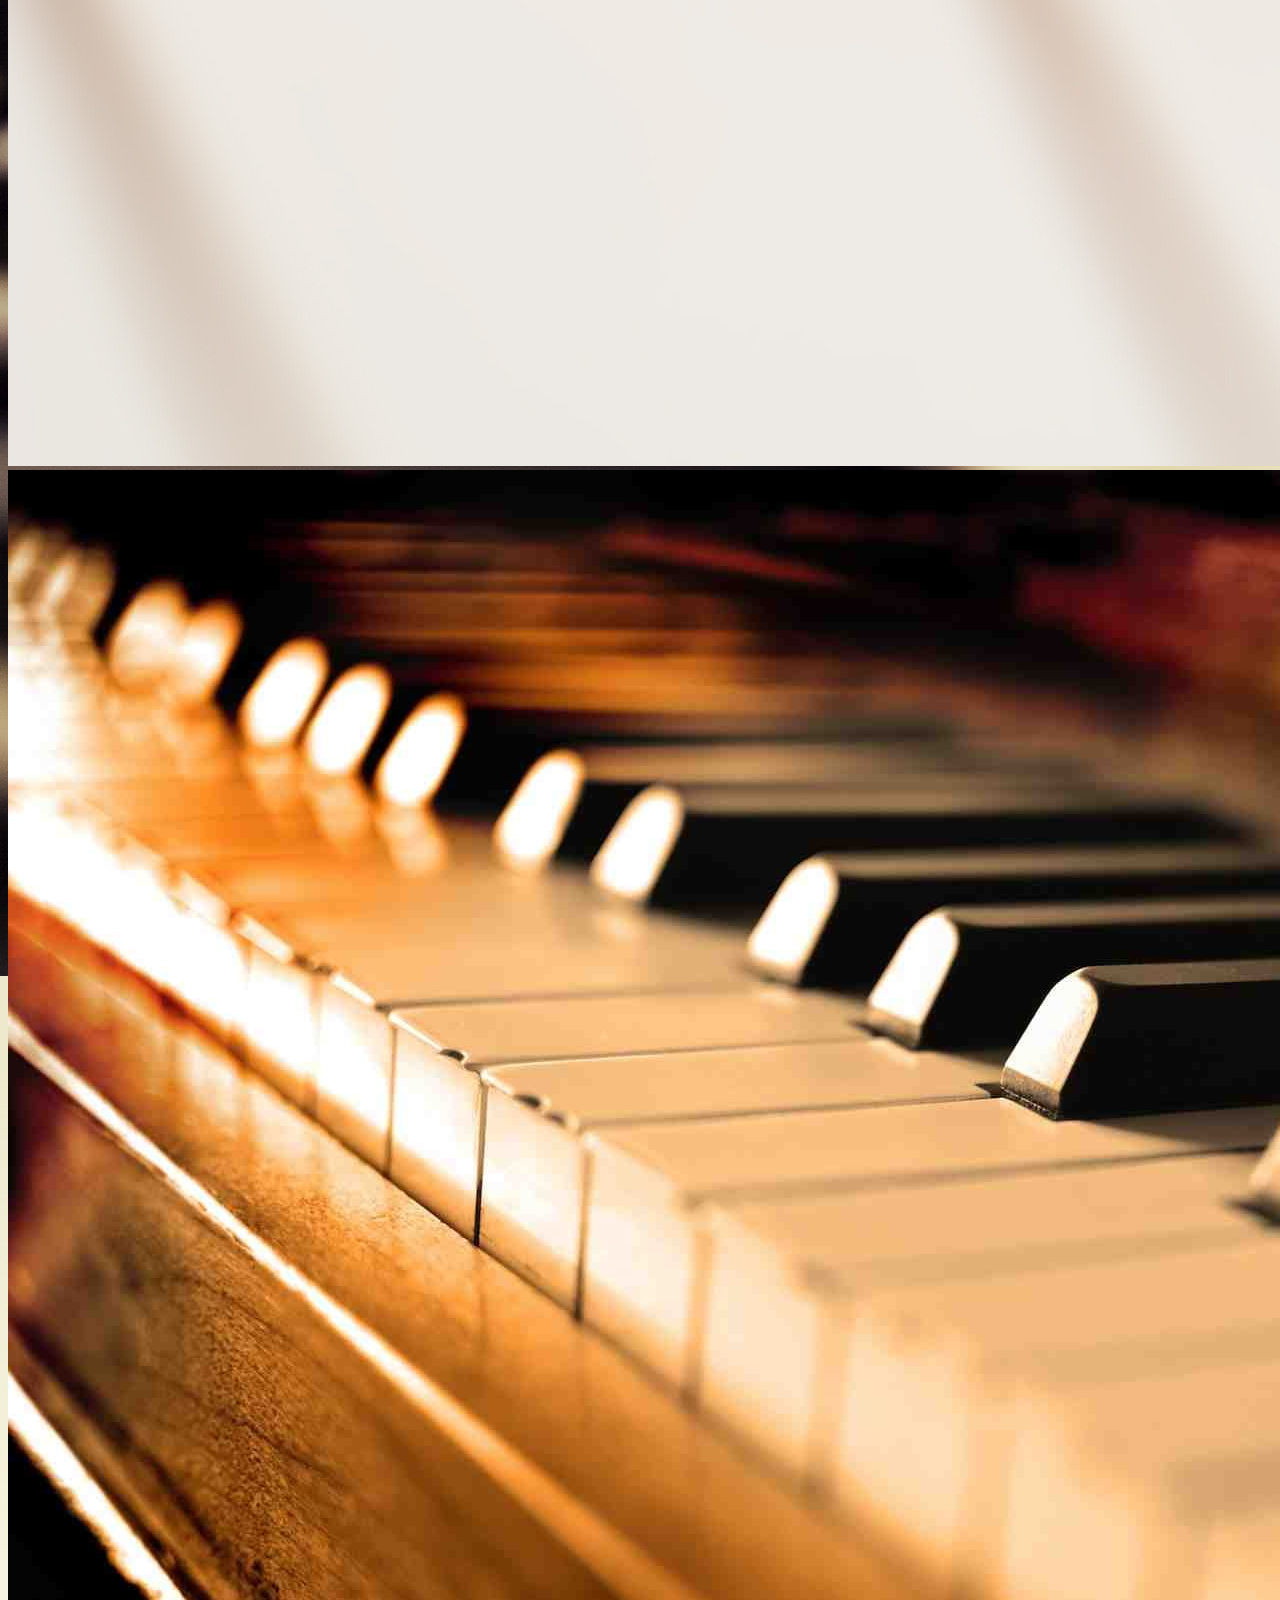
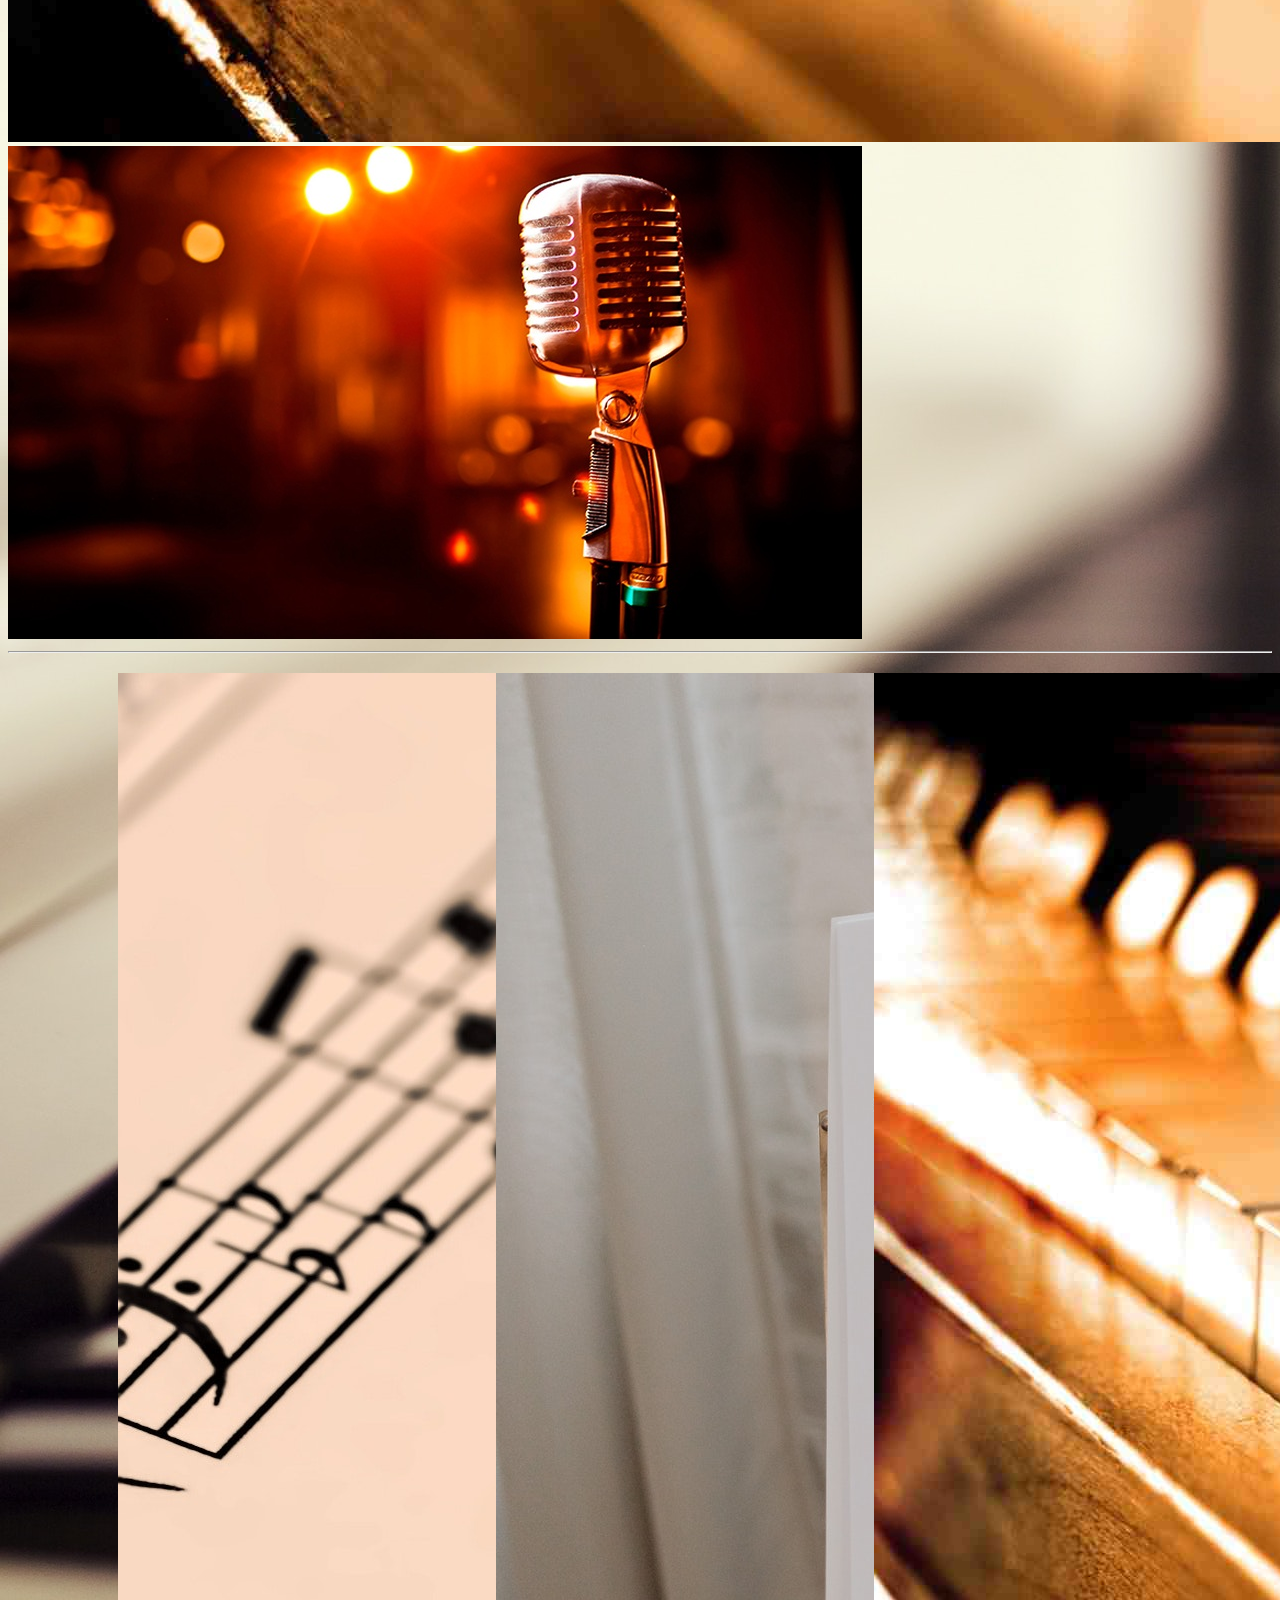
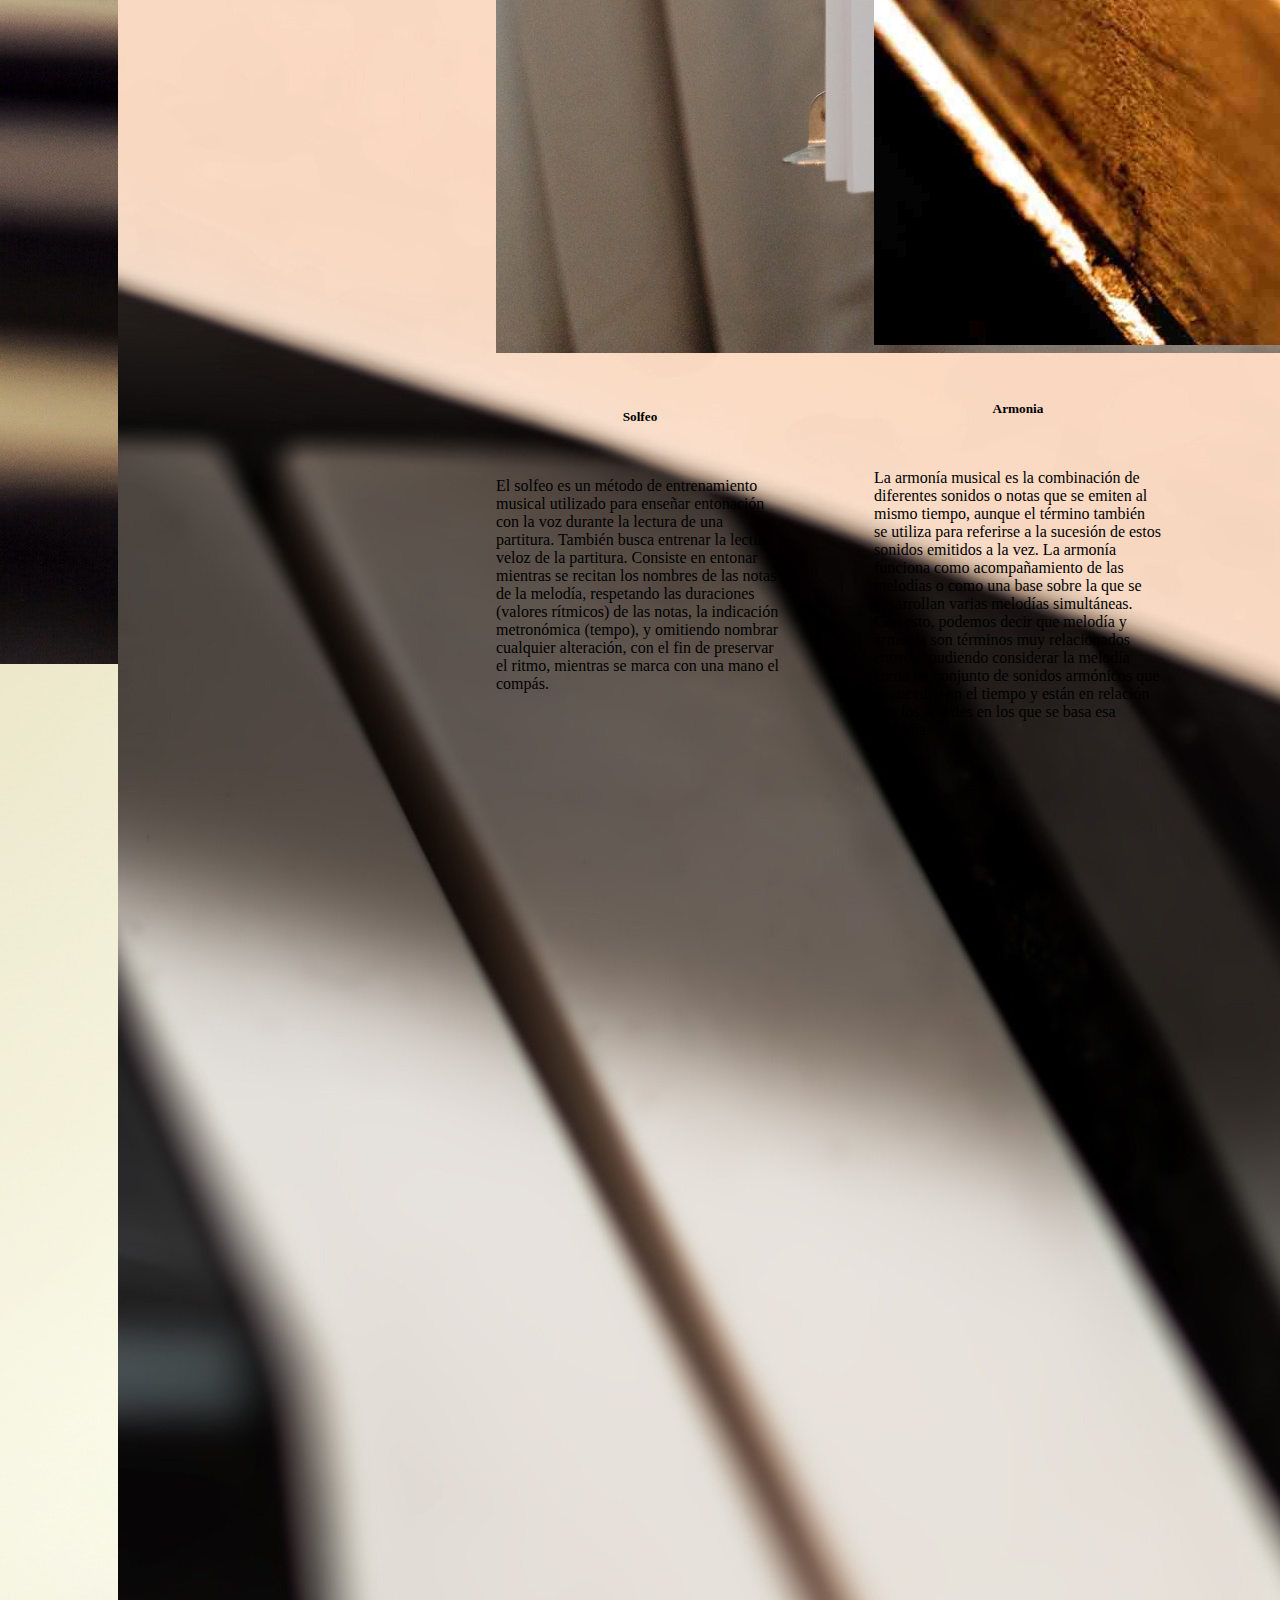
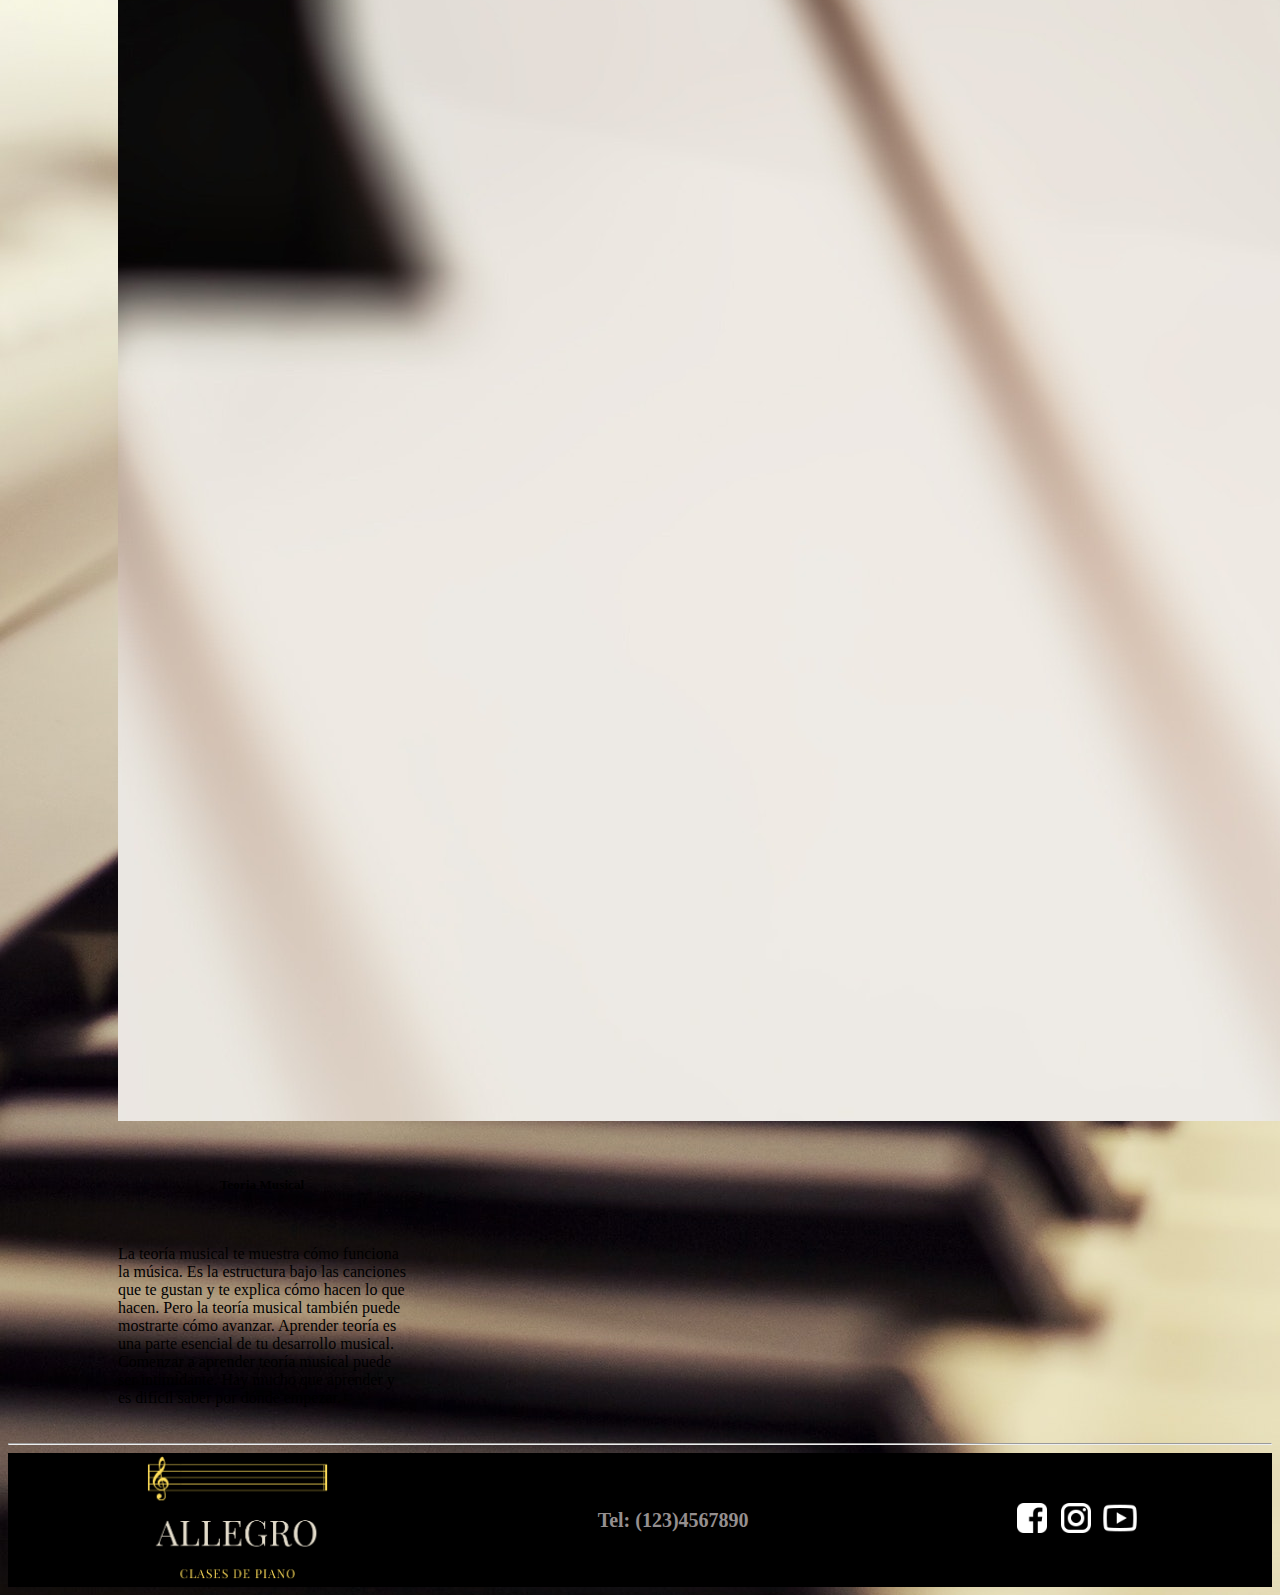
==== commit 82274a1e: "finalizando el proyecto" ====
--- a/index.html
+++ b/index.html
@@ -99,7 +99,6 @@
           <h2>Tel: (123)4567890</h2>
         </div>
         <div class="redes">
-          <h2>Redes Sociales</h2>
           <a href="https://www.facebook.com/" target="_blank"><img src="imagenes/facebook.png" height="40px" alt="Facebook"></a>
           <a href="https://www.instagram.com/" target="_blank"><img src="imagenes/instagram.png" height="40px" alt="Instagram"></a>
           <a href="https://www.youtube.com/" target="_blank"><img src="imagenes/youtube.png" height="40px" alt="Youtube"></a>
--- a/style.css
+++ b/style.css
@@ -4,7 +4,7 @@
 }
 
 .nav-link {
-  font-family: 'PT Serif, serif';
+  font-family: "PT Serif, serif";
   font-size: 30px;
 }
 
@@ -28,13 +28,20 @@
   -webkit-box-pack: space-evenly;
       -ms-flex-pack: space-evenly;
           justify-content: space-evenly;
+  margin: 20px 20px;
 }
 
 h1 {
-  font-family: 'PT Serif, serif';
+  font-family: "PT Serif, serif";
   padding: 30px 30px;
   text-align: center;
   text-decoration: underline;
+}
+
+.info {
+  margin: 30px 100px;
+  font-size: 20px;
+  font-family: "PT Serif, serif";
 }
 
 .clases {
@@ -42,7 +49,7 @@
 }
 
 .card-title {
-  font-family: 'PT Serif, serif';
+  font-family: "PT Serif, serif";
   padding: 30px;
   display: -webkit-box;
   display: -ms-flexbox;
@@ -90,7 +97,7 @@
   color: gray;
   padding: 15px;
   font-size: 25px;
-  font-family: 'PT Serif, serif';
+  font-family: "PT Serif, serif";
 }
 
 .pie {
@@ -124,6 +131,17 @@
         -ms-flex-align: center;
             align-items: center;
   }
+  body {
+    -webkit-box-sizing: border-box;
+            box-sizing: border-box;
+  }
+  form {
+    width: auto;
+    margin: 10px;
+  }
+  .logopie img {
+    height: 100px;
+  }
 }
 
 @media screen and (min-width: 768px) {
@@ -139,5 +157,12 @@
         -ms-flex-align: stretch;
             align-items: stretch;
   }
+  form {
+    width: 500px;
+    margin: 20px 400px;
+  }
+  .logopie img {
+    height: 130px;
+  }
 }
 /*# sourceMappingURL=style.css.map */